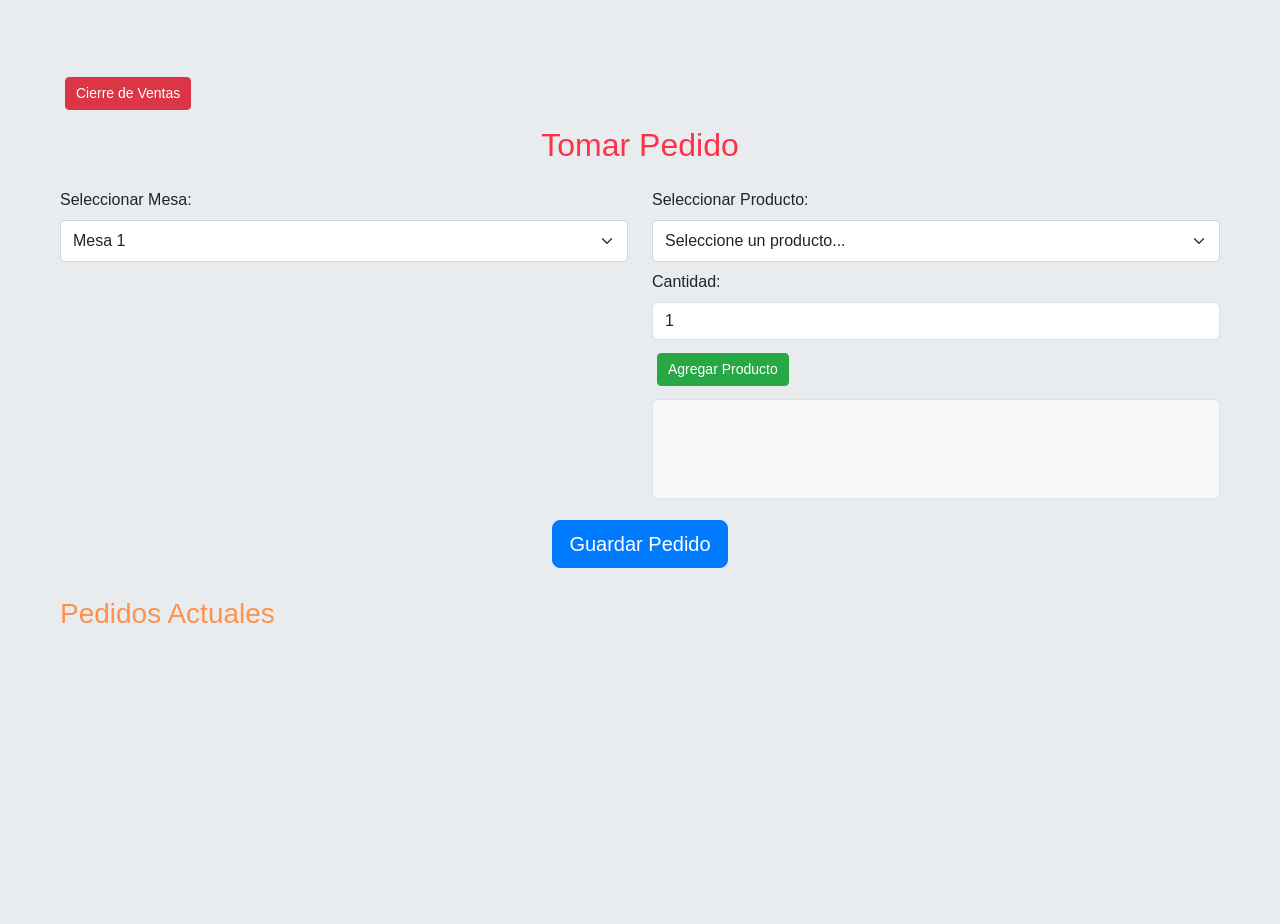
==== index.html @ 4433ccf4 "Add files via upload" ====
<!DOCTYPE html>
<html lang="es">
<head>
    <meta charset="UTF-8">
    <meta name="viewport" content="width=device-width, initial-scale=1.0">
    <meta name="mobile-web-app-capable" content="yes">
    <meta name="apple-mobile-web-app-capable" content="yes">
    <meta name="apple-mobile-web-app-status-bar-style" content="black-translucent">
    <meta name="apple-mobile-web-app-title" content="PedidosApp"> 
   
    <title>PedidosApp</title>
    <link rel="stylesheet" href="https://cdn.jsdelivr.net/npm/bootstrap@5.3.0/dist/css/bootstrap.min.css">
    <link rel="stylesheet" href="styles.css">
    <link rel="icon" type="image/png" sizes="192x192" href="./imagen/logo.png">
    <link rel="apple-touch-icon" sizes="180x180" href="./imagen/logo.png">
    <link rel="apple-touch-icon" sizes="152x152" href="./imagen/logo.png">
    <link rel="apple-touch-icon" sizes="120x120" href="./imagen/logo.png">
    <link rel="manifest" href="manifest.json">
</head>
<body>
    <div class="fixed-top d-flex justify-content-end p-3">
        <button id="installBtn" class="btn btn-success me-2" style="display: none;">Instalar App</button>
    </div>

    <div id="ios-instructions" style="display: none; text-align: center; background: #ffeb3b; padding: 10px; border-radius: 5px;">
      📱 Para instalar esta app en iPhone:<br>
      1️⃣ Toca <strong>Compartir</strong> (📤).<br>
      2️⃣ Selecciona <strong>"Agregar a inicio"</strong>.<br>
      3️⃣ Listo <strong>"Así de fácil te llevas nuestro Menú"</strong>.
    </div>
    
    <div class="container mt-4 pt-5">
        <button class="btn btn-danger btn-sm mb-3" onclick="realizarCierreVentas()">Cierre de Ventas</button>
        <h2 class="text-center mb-4">Tomar Pedido</h2>
        
        <div class="row">
            <div class="col-md-6 mb-3">
                <label for="mesa" class="form-label">Seleccionar Mesa:</label>
                <select id="mesa" class="form-select">
                    <option value="Mesa 1">Mesa 1</option>
                    <option value="Mesa 2">Mesa 2</option>
                    <option value="Mesa 3">Mesa 3</option>
                    <option value="Mesa 4">Mesa 4</option>
                    <option value="Mesa 5">Mesa 5</option>
                    <option value="DOMICILIO">DOMICILIO</option>
                    
                </select>
            </div>
            
            <div class="col-md-6 mb-3">
                <label for="producto" class="form-label">Seleccionar Producto:</label>
                <select id="producto" class="form-select" onchange="mostrarSalsas()">
                    <option value="">Seleccione un producto...</option>
                    <option value="Picada de 25" data-precio="25000">Picada de 25 - $25,000</option>
                    <option value="Picada de 30" data-precio="30000">Picada de 30 - $30,000</option>
                    <option value="Picada de 40" data-precio="40000">Picada de 40 - $40,000</option>
                    <option value="Picada de 50" data-precio="50000">Picada de 50 - $50,000</option>
                    <option value="Perro Ranchero" data-precio="18000">Perro Ranchero - $18,000</option>
                    <option value="Perro Picada" data-precio="20000">Perro Picada - $20,000</option>
                    <option value="Hamburguesa Sencilla" data-precio="18000">Hamburguesa Sencilla - $18,000</option>
                    <option value="Hamburguesa Doble" data-precio="22000">Hamburguesa Doble - $22,000</option>
                    <option value="Hamburguesa Ranchera" data-precio="18000">Hamburguesa Ranchera - $18,000</option>
                    <option value="Salchipapa Ranchera" data-precio="20000">Salchipapa Ranchera - $20,000</option>
                    <option value="Chuzo de Pollo" data-precio="20000">Chuzo de Pollo - $20,000</option>
                    <option value="Carne a la Plancha" data-precio="20000">Carne a la Plancha - $20,000</option>
                    <option value="Coca cola 1.5L" data-precio="8000">Coca cola 1.5L - $8,000</option>
                    <option value="Hit Tropical" data-precio="5000">Hit Tropical - $5,000</option>
                    <option value="Hit de mango" data-precio="5000">Hit de mango - $5,000</option>
                    <option value="Hit de mora" data-precio="5000">Hit de mora - $5,000</option>
                    <option value="Hit de piña naranja" data-precio="5000">Hit de piña naranja - $5,000</option>
                    <option value="Colombiana Personal" data-precio="5000">Colombiana Personal - $5,000</option>
                    <option value="Naranjada Postobón" data-precio="5000">Naranjada Postobón - $5,000</option>
                    <option value="Uva Postobón" data-precio="5000">Uva Postobón - $5,000</option>
                    <option value="Manzana Postobón" data-precio="5000">Manzana Postobón - $5,000</option>
                    <option value="Pepsi Personal" data-precio="5000">Pepsi Personal - $5,000</option>
                    <option value="Agua Brisa Personal" data-precio="2000">Agua Brisa Personal - $2,000</option>
                    <option value="Cola Roman Personal" data-precio="5000">Cola Roman Personal - $5,000</option>
                    <option value="Coca cola Personal" data-precio="5000">Coca cola Personal - $5,000</option>
                    <option value="Pilsen en lata" data-precio="5000">Pilsen en lata - $5,000</option>
                    <option value="Aguila Negra en lata" data-precio="5000">Aguila Negra en lata - $5,000</option>
                </select>
                <div class="mt-2">
                    <label for="cantidad" class="form-label">Cantidad:</label>
                    <input type="number" id="cantidad" class="form-control" value="1" min="1">
                </div>
                <div class="mt-2">
                    <button class="btn btn-success btn-sm" onclick="agregarProducto()">Agregar Producto</button>
                </div>
                <div id="salsasContainer" class="mt-2" style="display: none;">
                    <label class="form-label">Seleccionar Salsas:</label>
                    <div class="form-check">
                        <input class="form-check-input" type="checkbox" value="Tomate" id="salsaTomate">
                        <label class="form-check-label" for="salsaTomate">Salsa de Tomate</label>
                    </div>
                    <div class="form-check">
                        <input class="form-check-input" type="checkbox" value="Rosada" id="salsaRosada">
                        <label class="form-check-label" for="salsaRosada">Salsa Rosada</label>
                    </div>
                    <div class="form-check">
                        <input class="form-check-input" type="checkbox" value="Maiz" id="salsaMaiz">
                        <label class="form-check-label" for="salsaMaiz">Salsa de Maíz</label>
                    </div>
                    <div class="form-check">
                        <input class="form-check-input" type="checkbox" value="Piña" id="salsaPina">
                        <label class="form-check-label" for="salsaPina">Salsa de Piña</label>
                    </div>
                    <div class="form-check">
                        <input class="form-check-input" type="checkbox" value="Mostaza" id="salsaMostaza">
                        <label class="form-check-label" for="salsaMostaza">Salsa de Mostaza</label>
                    </div>
                </div>
                <div id="detallesContainer" class="mt-2" style="display: none;">
                    <label for="detallesProducto" class="form-label">Detalles Especiales:</label>
                    <input type="text" class="form-control" id="detallesProducto" placeholder="Ej: Sin lechuga, no tan tostada, etc.">
                </div>
                <div id="productosSeleccionados" class="mt-2 p-2 border rounded"></div>
            </div>
        </div>
        
        <div class="text-center mb-4">
            <button class="btn btn-primary btn-lg" onclick="agregarPedido()">Guardar Pedido</button>
        </div>
        
        <h3 class="mb-3">Pedidos Actuales</h3>
        <ul id="listaPedidos" class="list-group"></ul>
    </div>
    
    <script src="script.js"></script>
</body>
</html>
---- styles.css ----
body {
    background-color: #f8f9fa;
    font-family: 'Arial', sans-serif;
    min-height: 100vh;
}

h2 {
    color: #ff3149;
    margin-bottom: 1.5rem;
}

h3 {
    color: #ff914d;
    margin-bottom: 1rem;
}

.container {
    max-width: 1200px;
    margin: 0 auto;
    padding: 20px;
}

/* Estilos para los productos seleccionados */
#productosSeleccionados {
    min-height: 100px;
    background-color: #fff;
    border: 1px solid #dee2e6;
}

.producto-seleccionado {
    display: inline-block;
    background-color: #e9ecef;
    padding: 5px 10px;
    margin: 5px;
    border-radius: 4px;
    font-size: 0.9rem;
}

/* Estilos para los botones */
.btn {
    margin: 5px;
    transition: all 0.3s ease;
}

.btn-success {
    background-color: #28a745;
    border-color: #28a745;
}

.btn-success:hover {
    background-color: #218838;
    border-color: #1e7e34;
}

.btn-primary {
    background-color: #007bff;
    border-color: #007bff;
}

.btn-primary:hover {
    background-color: #0069d9;
    border-color: #0062cc;
}

.btn-danger {
    background-color: #dc3545;
    border-color: #dc3545;
}

.btn-danger:hover {
    background-color: #c82333;
    border-color: #bd2130;
}

.btn-warning {
    background-color: #ffc107;
    border-color: #ffc107;
    color: #212529;
}

.btn-warning:hover {
    background-color: #e0a800;
    border-color: #d39e00;
}

/* Estilos para la lista de pedidos */
.list-group-item {
    display: flex;
    justify-content: space-between;
    align-items: center;
    padding: 15px;
    background-color: #fff;
    border-radius: 8px;
    margin-bottom: 10px;
    box-shadow: 0 2px 4px rgba(0, 0, 0, 0.1);
    transition: all 0.3s ease;
}

.list-group-item:hover {
    box-shadow: 0 4px 8px rgba(0, 0, 0, 0.15);
}

/* Estilos para los badges de estado */
.badge {
    font-size: 0.8rem;
    padding: 5px 10px;
    border-radius: 15px;
}

.bg-success {
    background-color: #28a745 !important;
}

.bg-warning {
    background-color: #ffc107 !important;
    color: #212529;
}

/* Estilos para el botón de cierre de ventas */
#installBtn {
    position: fixed;
    top: 20px;
    right: 20px;
    z-index: 1000;
}

/* Estilos para los checkboxes */
.form-check-input {
    width: 20px;
    height: 20px;
    cursor: pointer;
}

.form-check-label {
    margin-left: 5px;
    cursor: pointer;
}

/* Estilos para los select */
.form-select {
    border-radius: 5px;
    border: 1px solid #ced4da;
    padding: 8px 12px;
    transition: all 0.3s ease;
}

.form-select:focus {
    border-color: #80bdff;
    box-shadow: 0 0 0 0.2rem rgba(0, 123, 255, 0.25);
}

/* Estilos para los botones de acción */
.btn-group {
    display: flex;
    gap: 5px;
}

.btn-sm {
    padding: 5px 10px;
    font-size: 0.875rem;
}

/* Estilos para el contenedor de productos seleccionados */
#productosSeleccionados {
    display: flex;
    flex-wrap: wrap;
    gap: 5px;
    padding: 10px;
    background-color: #f8f9fa;
    border-radius: 5px;
    margin-top: 10px;
}

/* Estilos para los botones de eliminar producto */
.btn-close {
    margin-left: 5px;
    font-size: 12px;
    cursor: pointer;
    opacity: 0.7;
    transition: opacity 0.3s ease;
}

.btn-close:hover {
    opacity: 1;
}
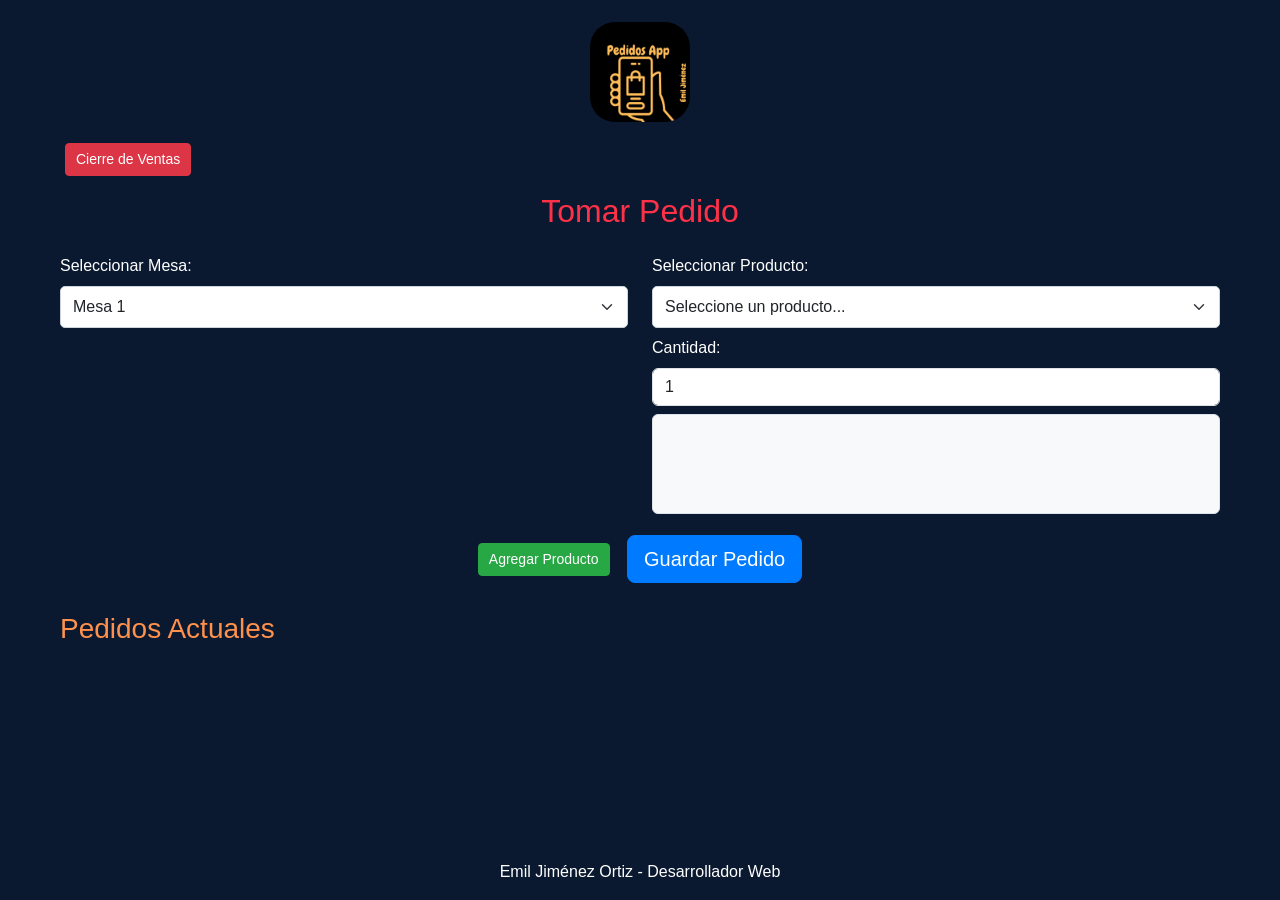
==== commit ead7303e: "Ultimate 0504" ====
--- a/index.html
+++ b/index.html
@@ -16,6 +16,26 @@
     <link rel="apple-touch-icon" sizes="152x152" href="./imagen/logo.png">
     <link rel="apple-touch-icon" sizes="120x120" href="./imagen/logo.png">
     <link rel="manifest" href="manifest.json">
+    <style>
+        body {
+            background-color: #0a192f !important;
+            color: #ffffff !important;
+            min-height: 100vh;
+            display: flex;
+            flex-direction: column;
+        }
+        .container {
+            background-color: #0a192f !important;
+            flex: 1;
+        }
+        #productosSeleccionados {
+            color: #000000 !important;
+        }
+        footer {
+            margin-top: auto;
+            background-color: #0a192f;
+        }
+    </style>
 </head>
 <body>
     <div class="fixed-top d-flex justify-content-end p-3">
@@ -30,6 +50,9 @@
     </div>
     
     <div class="container mt-4 pt-5">
+        <div class="text-center mb-3">
+            <img src="./imagen/logo.png" alt="Logo" style="width: 100px; height: 100px; border-radius: 25px; margin-top: -50px;">
+        </div>
         <button class="btn btn-danger btn-sm mb-3" onclick="realizarCierreVentas()">Cierre de Ventas</button>
         <h2 class="text-center mb-4">Tomar Pedido</h2>
         
@@ -83,9 +106,6 @@
                     <label for="cantidad" class="form-label">Cantidad:</label>
                     <input type="number" id="cantidad" class="form-control" value="1" min="1">
                 </div>
-                <div class="mt-2">
-                    <button class="btn btn-success btn-sm" onclick="agregarProducto()">Agregar Producto</button>
-                </div>
                 <div id="salsasContainer" class="mt-2" style="display: none;">
                     <label class="form-label">Seleccionar Salsas:</label>
                     <div class="form-check">
@@ -118,6 +138,7 @@
         </div>
         
         <div class="text-center mb-4">
+            <button class="btn btn-success btn-sm me-2" onclick="agregarProducto()">Agregar Producto</button>
             <button class="btn btn-primary btn-lg" onclick="agregarPedido()">Guardar Pedido</button>
         </div>
         
@@ -125,6 +146,10 @@
         <ul id="listaPedidos" class="list-group"></ul>
     </div>
     
+    <footer class="text-center py-3 mt-4">
+        <p class="mb-0">Emil Jiménez Ortiz - Desarrollador Web</p>
+    </footer>
+    
     <script src="script.js"></script>
 </body>
 </html>
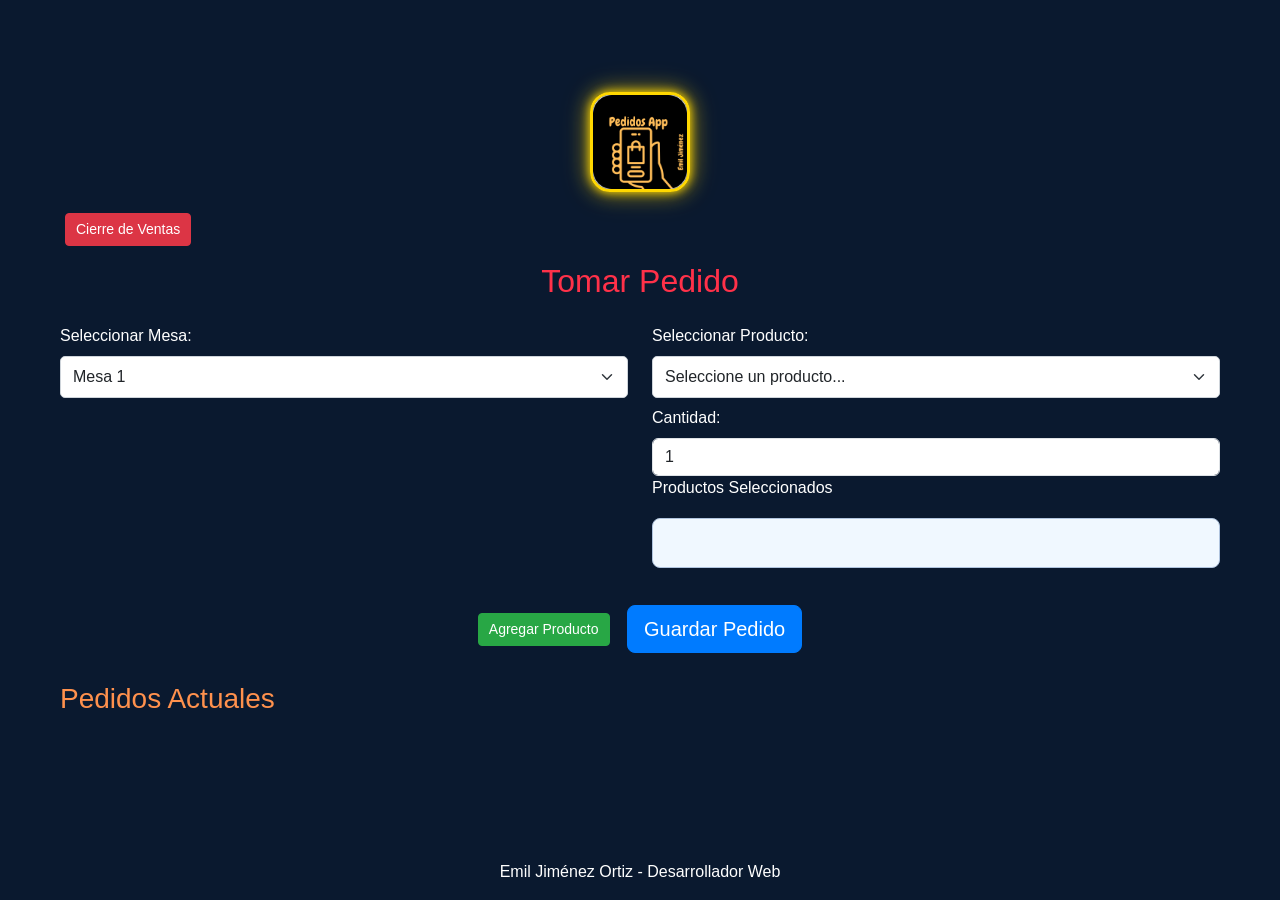
==== commit 7c44eaef: "Actualización final 0504" ====
--- a/index.html
+++ b/index.html
@@ -51,7 +51,7 @@
     
     <div class="container mt-4 pt-5">
         <div class="text-center mb-3">
-            <img src="./imagen/logo.png" alt="Logo" style="width: 100px; height: 100px; border-radius: 25px; margin-top: -50px;">
+            <img src="./imagen/logo.png" alt="Logo" style="width: 100px; height: 100px; border-radius: 20px; margin-top: 20px; border: 3px solid #FFD700; box-shadow: 0 0 10px #FFD700, 0 0 20px rgba(255, 215, 0, 0.5), 0 0 30px rgba(255, 215, 0, 0.3);">
         </div>
         <button class="btn btn-danger btn-sm mb-3" onclick="realizarCierreVentas()">Cierre de Ventas</button>
         <h2 class="text-center mb-4">Tomar Pedido</h2>
@@ -66,7 +66,7 @@
                     <option value="Mesa 4">Mesa 4</option>
                     <option value="Mesa 5">Mesa 5</option>
                     <option value="DOMICILIO">DOMICILIO</option>
-                    
+                    <option value="RECOGER">Recoger en el lugar</option>
                 </select>
             </div>
             
@@ -133,7 +133,10 @@
                     <label for="detallesProducto" class="form-label">Detalles Especiales:</label>
                     <input type="text" class="form-control" id="detallesProducto" placeholder="Ej: Sin lechuga, no tan tostada, etc.">
                 </div>
-                <div id="productosSeleccionados" class="mt-2 p-2 border rounded"></div>
+                <div class="mb-3">
+                    <label for="productosSeleccionados" class="form-label">Productos Seleccionados</label>
+                    <div id="productosSeleccionados" class="p-3" style="background-color: #f0f8ff; border: 1px solid #b0c4de; border-radius: 8px; min-height: 50px;"></div>
+                </div>
             </div>
         </div>
         
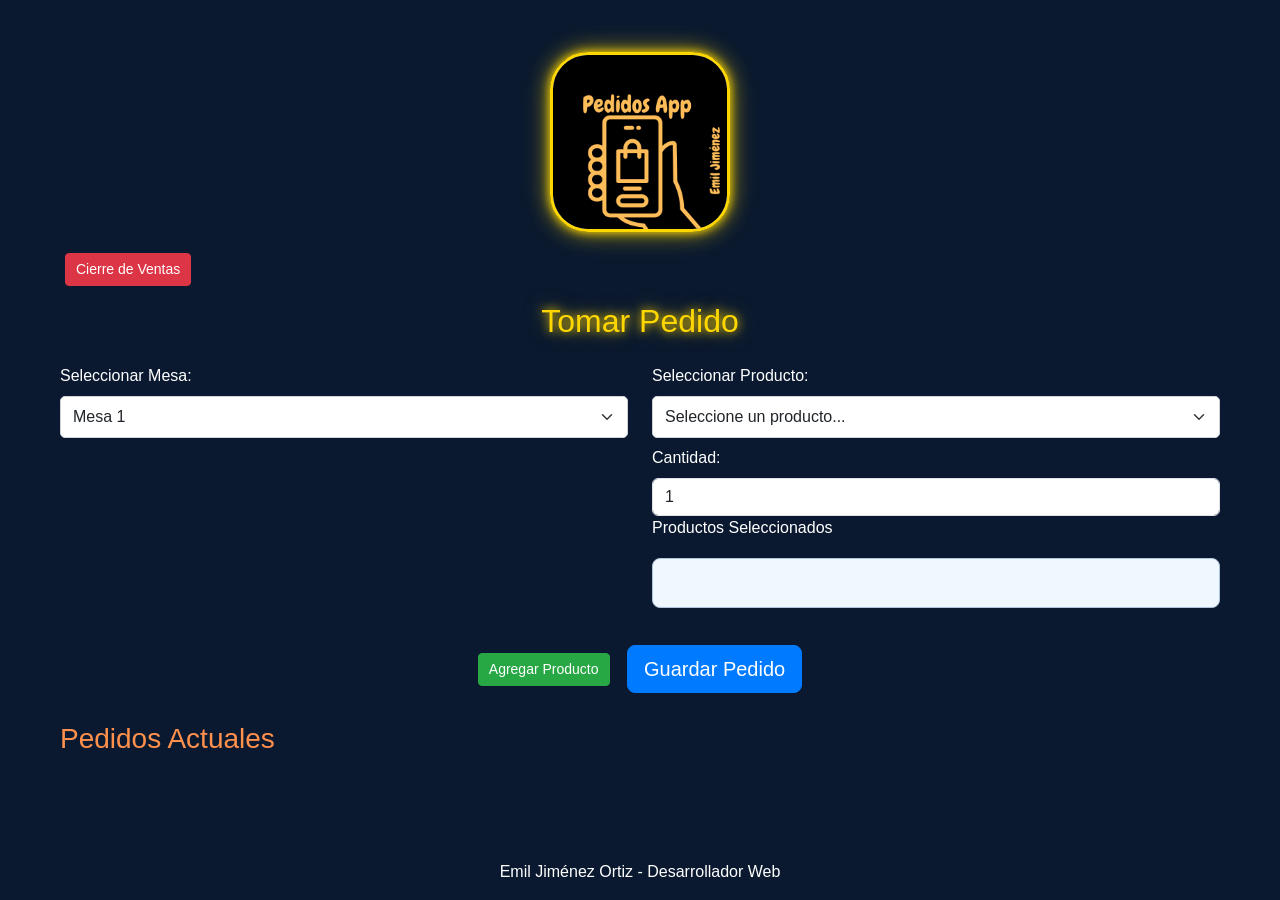
==== commit 44af71d4: "Add files via upload" ====
--- a/index.html
+++ b/index.html
@@ -51,10 +51,10 @@
     
     <div class="container mt-4 pt-5">
         <div class="text-center mb-3">
-            <img src="./imagen/logo.png" alt="Logo" style="width: 100px; height: 100px; border-radius: 20px; margin-top: 20px; border: 3px solid #FFD700; box-shadow: 0 0 10px #FFD700, 0 0 20px rgba(255, 215, 0, 0.5), 0 0 30px rgba(255, 215, 0, 0.3);">
+            <img src="./imagen/logo.png" alt="Logo" style="width: 180px; height: 180px; border-radius: 38px; margin-top: -20px; border: 3px solid #FFD700; box-shadow: 0 0 10px #FFD700, 0 0 20px rgba(255, 215, 0, 0.5), 0 0 30px rgba(255, 215, 0, 0.3);">
         </div>
         <button class="btn btn-danger btn-sm mb-3" onclick="realizarCierreVentas()">Cierre de Ventas</button>
-        <h2 class="text-center mb-4">Tomar Pedido</h2>
+        <h2 class="text-center mb-4" style="color: #FFD700; text-shadow: 0 0 10px #FFD700, 0 0 20px rgba(255, 215, 0, 0.5);">Tomar Pedido</h2>
         
         <div class="row">
             <div class="col-md-6 mb-3">
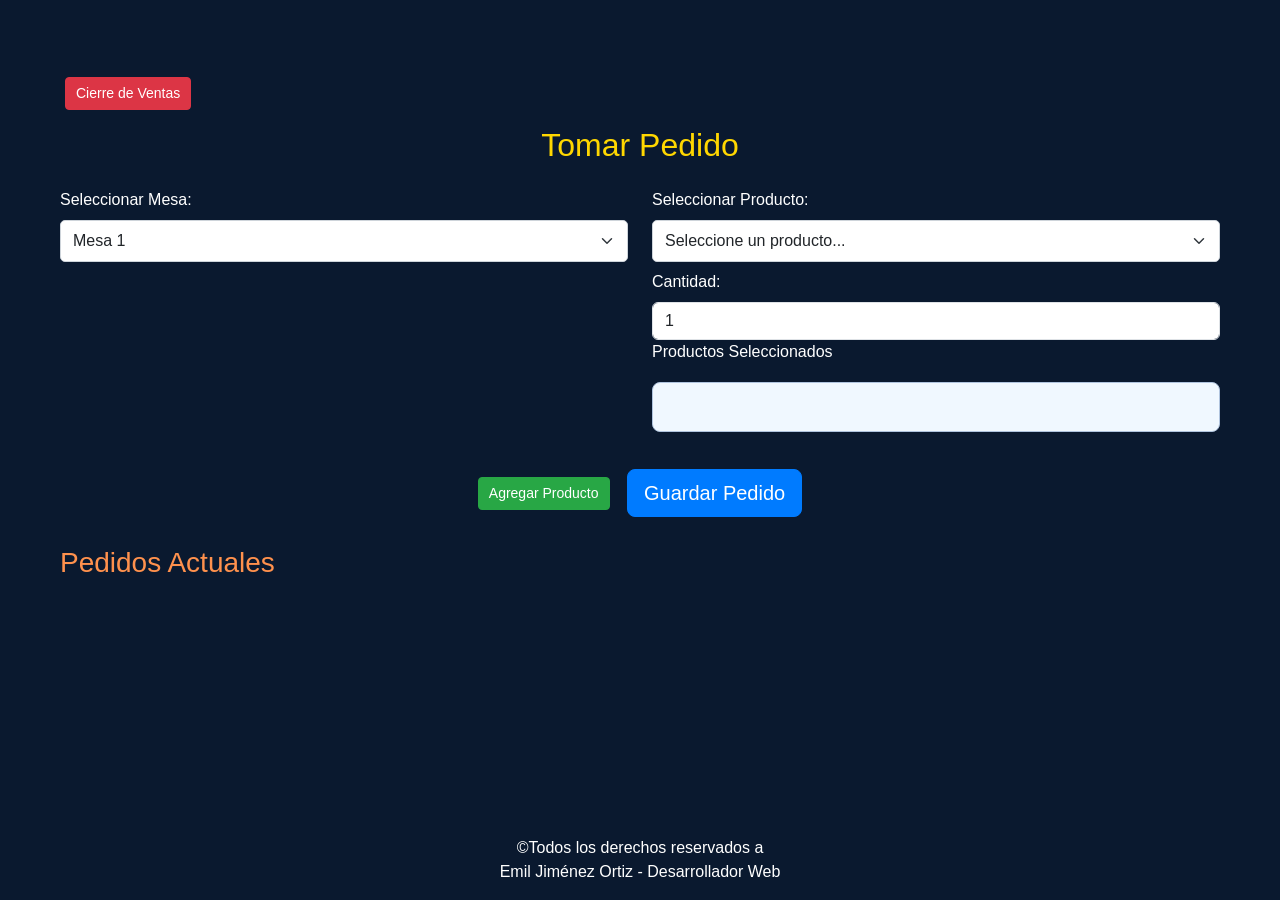
==== commit 56623525: "Add files via upload" ====
--- a/index.html
+++ b/index.html
@@ -50,11 +50,9 @@
     </div>
     
     <div class="container mt-4 pt-5">
-        <div class="text-center mb-3">
-            <img src="./imagen/logo.png" alt="Logo" style="width: 180px; height: 180px; border-radius: 38px; margin-top: -20px; border: 3px solid #FFD700; box-shadow: 0 0 10px #FFD700, 0 0 20px rgba(255, 215, 0, 0.5), 0 0 30px rgba(255, 215, 0, 0.3);">
-        </div>
+        
         <button class="btn btn-danger btn-sm mb-3" onclick="realizarCierreVentas()">Cierre de Ventas</button>
-        <h2 class="text-center mb-4" style="color: #FFD700; text-shadow: 0 0 10px #FFD700, 0 0 20px rgba(255, 215, 0, 0.5);">Tomar Pedido</h2>
+        <h2 class="text-center mb-4" style="color: #FFD700;">Tomar Pedido</h2>
         
         <div class="row">
             <div class="col-md-6 mb-3">
@@ -150,7 +148,7 @@
     </div>
     
     <footer class="text-center py-3 mt-4">
-        <p class="mb-0">Emil Jiménez Ortiz - Desarrollador Web</p>
+        <p class="mb-0">&copy;Todos los derechos reservados a <br>Emil Jiménez Ortiz - Desarrollador Web</p>
     </footer>
     
     <script src="script.js"></script>
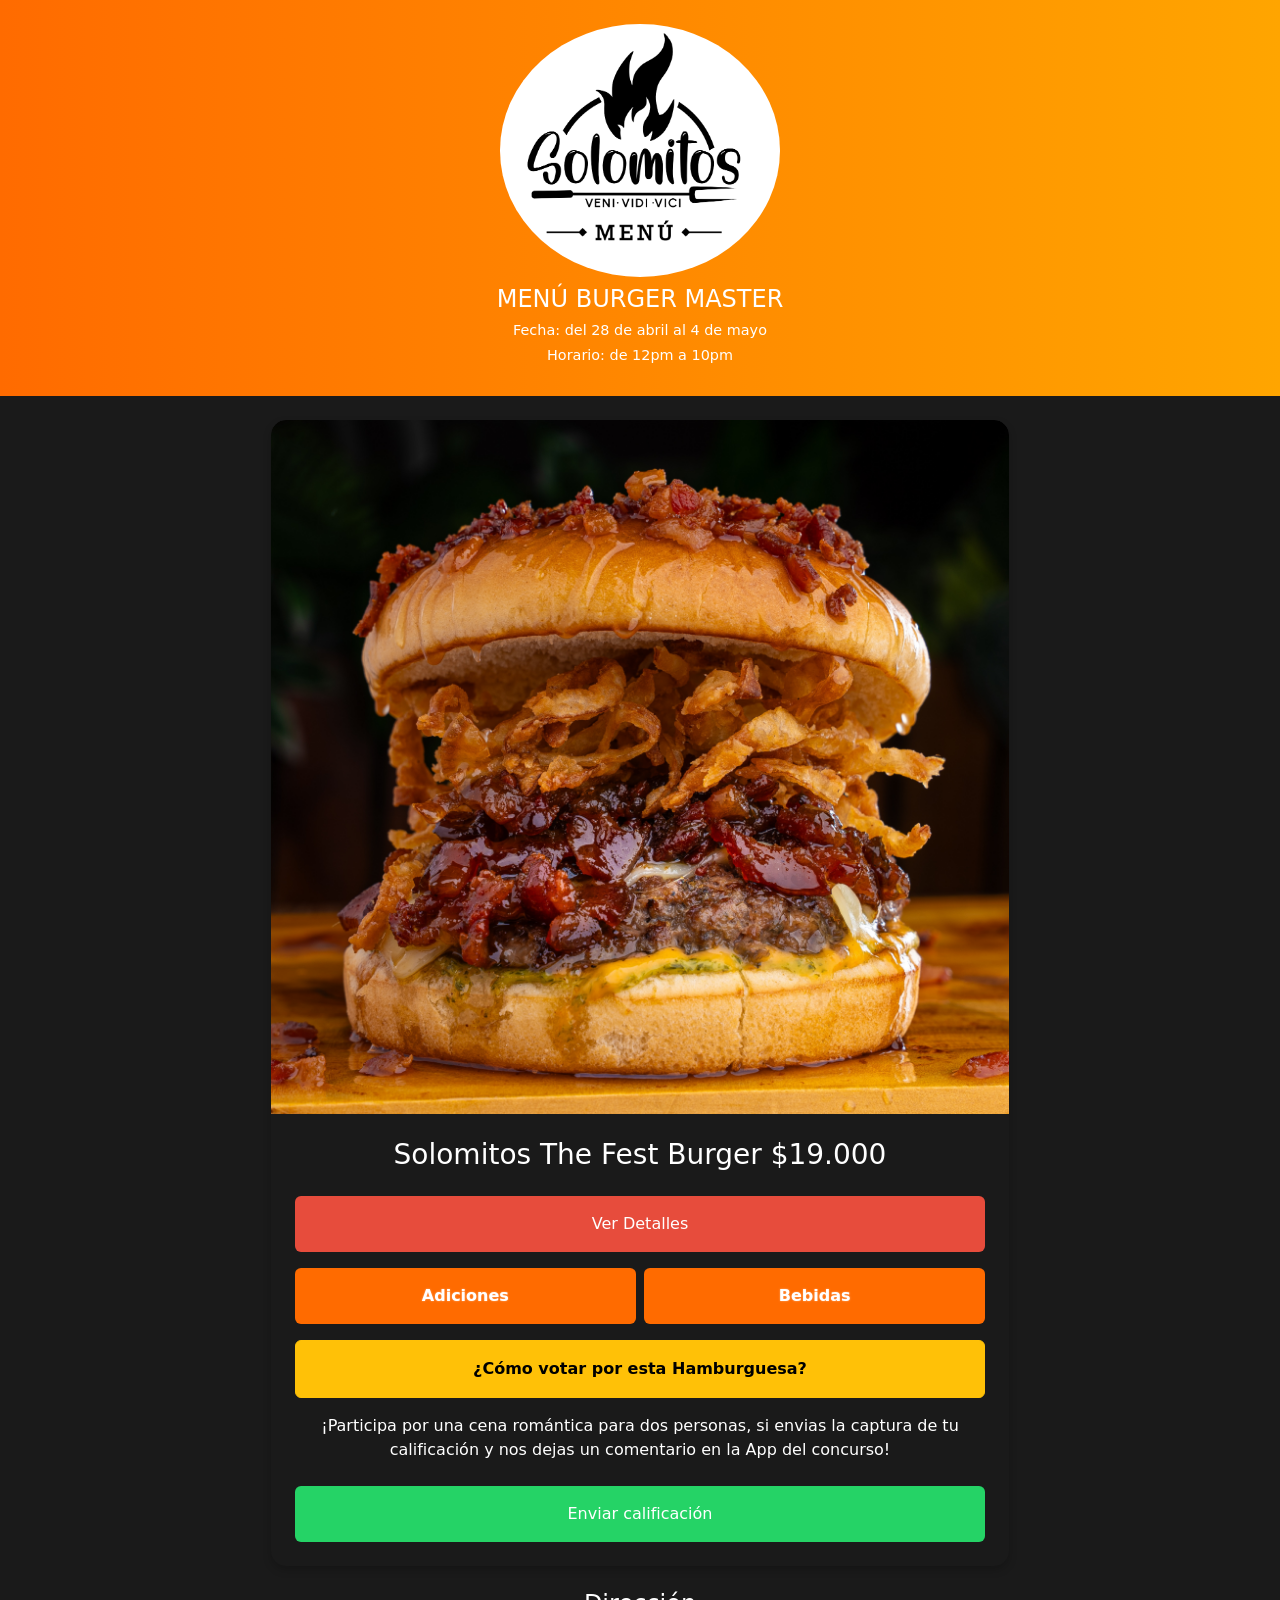
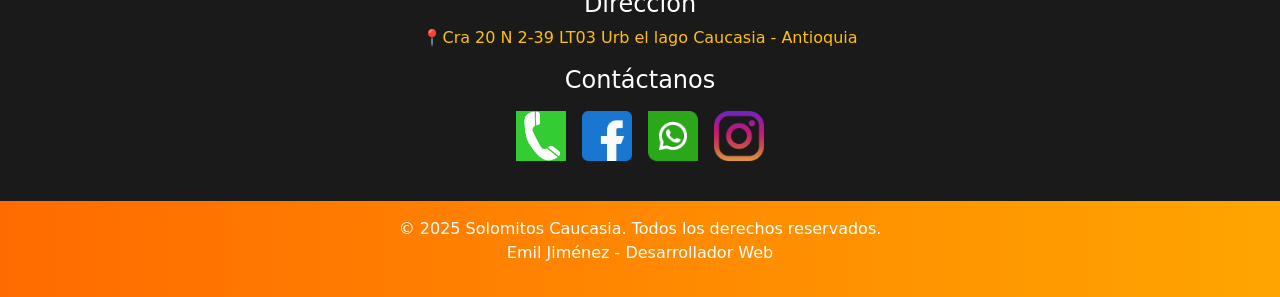
==== commit 65f30a75: "Commit Estilos y botón detalles" ====
--- a/index.html
+++ b/index.html
@@ -1,156 +1,141 @@
-<!DOCTYPE html>
-<html lang="es">
-<head>
-    <meta charset="UTF-8">
-    <meta name="viewport" content="width=device-width, initial-scale=1.0">
-    <meta name="mobile-web-app-capable" content="yes">
-    <meta name="apple-mobile-web-app-capable" content="yes">
-    <meta name="apple-mobile-web-app-status-bar-style" content="black-translucent">
-    <meta name="apple-mobile-web-app-title" content="PedidosApp"> 
-   
-    <title>PedidosApp</title>
-    <link rel="stylesheet" href="https://cdn.jsdelivr.net/npm/bootstrap@5.3.0/dist/css/bootstrap.min.css">
-    <link rel="stylesheet" href="styles.css">
-    <link rel="icon" type="image/png" sizes="192x192" href="./imagen/logo.png">
-    <link rel="apple-touch-icon" sizes="180x180" href="./imagen/logo.png">
-    <link rel="apple-touch-icon" sizes="152x152" href="./imagen/logo.png">
-    <link rel="apple-touch-icon" sizes="120x120" href="./imagen/logo.png">
-    <link rel="manifest" href="manifest.json">
-    <style>
-        body {
-            background-color: #0a192f !important;
-            color: #ffffff !important;
-            min-height: 100vh;
-            display: flex;
-            flex-direction: column;
-        }
-        .container {
-            background-color: #0a192f !important;
-            flex: 1;
-        }
-        #productosSeleccionados {
-            color: #000000 !important;
-        }
-        footer {
-            margin-top: auto;
-            background-color: #0a192f;
-        }
-    </style>
-</head>
-<body>
-    <div class="fixed-top d-flex justify-content-end p-3">
-        <button id="installBtn" class="btn btn-success me-2" style="display: none;">Instalar App</button>
-    </div>
-
-    <div id="ios-instructions" style="display: none; text-align: center; background: #ffeb3b; padding: 10px; border-radius: 5px;">
-      📱 Para instalar esta app en iPhone:<br>
-      1️⃣ Toca <strong>Compartir</strong> (📤).<br>
-      2️⃣ Selecciona <strong>"Agregar a inicio"</strong>.<br>
-      3️⃣ Listo <strong>"Así de fácil te llevas nuestro Menú"</strong>.
-    </div>
-    
-    <div class="container mt-4 pt-5">
-        
-        <button class="btn btn-danger btn-sm mb-3" onclick="realizarCierreVentas()">Cierre de Ventas</button>
-        <h2 class="text-center mb-4" style="color: #FFD700;">Tomar Pedido</h2>
-        
-        <div class="row">
-            <div class="col-md-6 mb-3">
-                <label for="mesa" class="form-label">Seleccionar Mesa:</label>
-                <select id="mesa" class="form-select">
-                    <option value="Mesa 1">Mesa 1</option>
-                    <option value="Mesa 2">Mesa 2</option>
-                    <option value="Mesa 3">Mesa 3</option>
-                    <option value="Mesa 4">Mesa 4</option>
-                    <option value="Mesa 5">Mesa 5</option>
-                    <option value="DOMICILIO">DOMICILIO</option>
-                    <option value="RECOGER">Recoger en el lugar</option>
-                </select>
-            </div>
-            
-            <div class="col-md-6 mb-3">
-                <label for="producto" class="form-label">Seleccionar Producto:</label>
-                <select id="producto" class="form-select" onchange="mostrarSalsas()">
-                    <option value="">Seleccione un producto...</option>
-                    <option value="Picada de 25" data-precio="25000">Picada de 25 - $25,000</option>
-                    <option value="Picada de 30" data-precio="30000">Picada de 30 - $30,000</option>
-                    <option value="Picada de 40" data-precio="40000">Picada de 40 - $40,000</option>
-                    <option value="Picada de 50" data-precio="50000">Picada de 50 - $50,000</option>
-                    <option value="Perro Ranchero" data-precio="18000">Perro Ranchero - $18,000</option>
-                    <option value="Perro Picada" data-precio="20000">Perro Picada - $20,000</option>
-                    <option value="Hamburguesa Sencilla" data-precio="18000">Hamburguesa Sencilla - $18,000</option>
-                    <option value="Hamburguesa Doble" data-precio="22000">Hamburguesa Doble - $22,000</option>
-                    <option value="Hamburguesa Ranchera" data-precio="18000">Hamburguesa Ranchera - $18,000</option>
-                    <option value="Salchipapa Ranchera" data-precio="20000">Salchipapa Ranchera - $20,000</option>
-                    <option value="Chuzo de Pollo" data-precio="20000">Chuzo de Pollo - $20,000</option>
-                    <option value="Carne a la Plancha" data-precio="20000">Carne a la Plancha - $20,000</option>
-                    <option value="Coca cola 1.5L" data-precio="8000">Coca cola 1.5L - $8,000</option>
-                    <option value="Hit Tropical" data-precio="5000">Hit Tropical - $5,000</option>
-                    <option value="Hit de mango" data-precio="5000">Hit de mango - $5,000</option>
-                    <option value="Hit de mora" data-precio="5000">Hit de mora - $5,000</option>
-                    <option value="Hit de piña naranja" data-precio="5000">Hit de piña naranja - $5,000</option>
-                    <option value="Colombiana Personal" data-precio="5000">Colombiana Personal - $5,000</option>
-                    <option value="Naranjada Postobón" data-precio="5000">Naranjada Postobón - $5,000</option>
-                    <option value="Uva Postobón" data-precio="5000">Uva Postobón - $5,000</option>
-                    <option value="Manzana Postobón" data-precio="5000">Manzana Postobón - $5,000</option>
-                    <option value="Pepsi Personal" data-precio="5000">Pepsi Personal - $5,000</option>
-                    <option value="Agua Brisa Personal" data-precio="2000">Agua Brisa Personal - $2,000</option>
-                    <option value="Cola Roman Personal" data-precio="5000">Cola Roman Personal - $5,000</option>
-                    <option value="Coca cola Personal" data-precio="5000">Coca cola Personal - $5,000</option>
-                    <option value="Pilsen en lata" data-precio="5000">Pilsen en lata - $5,000</option>
-                    <option value="Aguila Negra en lata" data-precio="5000">Aguila Negra en lata - $5,000</option>
-                </select>
-                <div class="mt-2">
-                    <label for="cantidad" class="form-label">Cantidad:</label>
-                    <input type="number" id="cantidad" class="form-control" value="1" min="1">
-                </div>
-                <div id="salsasContainer" class="mt-2" style="display: none;">
-                    <label class="form-label">Seleccionar Salsas:</label>
-                    <div class="form-check">
-                        <input class="form-check-input" type="checkbox" value="Tomate" id="salsaTomate">
-                        <label class="form-check-label" for="salsaTomate">Salsa de Tomate</label>
-                    </div>
-                    <div class="form-check">
-                        <input class="form-check-input" type="checkbox" value="Rosada" id="salsaRosada">
-                        <label class="form-check-label" for="salsaRosada">Salsa Rosada</label>
-                    </div>
-                    <div class="form-check">
-                        <input class="form-check-input" type="checkbox" value="Maiz" id="salsaMaiz">
-                        <label class="form-check-label" for="salsaMaiz">Salsa de Maíz</label>
-                    </div>
-                    <div class="form-check">
-                        <input class="form-check-input" type="checkbox" value="Piña" id="salsaPina">
-                        <label class="form-check-label" for="salsaPina">Salsa de Piña</label>
-                    </div>
-                    <div class="form-check">
-                        <input class="form-check-input" type="checkbox" value="Mostaza" id="salsaMostaza">
-                        <label class="form-check-label" for="salsaMostaza">Salsa de Mostaza</label>
-                    </div>
-                </div>
-                <div id="detallesContainer" class="mt-2" style="display: none;">
-                    <label for="detallesProducto" class="form-label">Detalles Especiales:</label>
-                    <input type="text" class="form-control" id="detallesProducto" placeholder="Ej: Sin lechuga, no tan tostada, etc.">
-                </div>
-                <div class="mb-3">
-                    <label for="productosSeleccionados" class="form-label">Productos Seleccionados</label>
-                    <div id="productosSeleccionados" class="p-3" style="background-color: #f0f8ff; border: 1px solid #b0c4de; border-radius: 8px; min-height: 50px;"></div>
-                </div>
-            </div>
-        </div>
-        
-        <div class="text-center mb-4">
-            <button class="btn btn-success btn-sm me-2" onclick="agregarProducto()">Agregar Producto</button>
-            <button class="btn btn-primary btn-lg" onclick="agregarPedido()">Guardar Pedido</button>
-        </div>
-        
-        <h3 class="mb-3">Pedidos Actuales</h3>
-        <ul id="listaPedidos" class="list-group"></ul>
-    </div>
-    
-    <footer class="text-center py-3 mt-4">
-        <p class="mb-0">&copy;Todos los derechos reservados a <br>Emil Jiménez Ortiz - Desarrollador Web</p>
-    </footer>
-    
-    <script src="script.js"></script>
-</body>
-</html>
+<!DOCTYPE html>
+<html lang="es">
+    <head>
+        <meta charset="UTF-8">
+        <meta name="viewport" content="width=device-width, initial-scale=1.0">
+        <link rel="stylesheet" href="styles.css">
+        <link href="https://cdn.jsdelivr.net/npm/bootstrap@5.3.2/dist/css/bootstrap.min.css" rel="stylesheet">
+        <title>SOLOMITOS</title>
+    </head>
+    <body>
+        <header class="header-custom text-center py-4">
+            <div class="container">
+                <img src="./image/solomitosLogo.png" alt="Logo" class="img-fluid mb-2" style="max-width: 280px;">
+                <h1 class="h4">MENÚ BURGER MASTER</h1>
+                <h1 class="Horario">Fecha: del 28 de abril al 4 de mayo</h1>
+                <h1 class="Horario">Horario:  de 12pm a 10pm</h1>
+            </div>
+        </header>
+
+        <main class="container my-4">
+            <div class="row g-3 text-center justify-content-center">
+                <div class="col-12 col-md-8">
+                    <div class="burger-card">
+                        <img src="./image/hamburguesa.jpg" alt="The Fest Burger" class="burger-img">
+                        <div class="p-4">
+                            <h3 class="text-white">Solomitos The Fest Burger $19.000</h3>
+                            <p class="text-white mb-4"></p>
+                            
+                            <div class="d-grid gap-3">
+                                <button onclick="mostrarDetalles()" class="btn btn-detalles py-3">
+                                    Ver Detalles
+                                </button>
+
+                                <div id="detalles" class="text-white" style="display: none;">
+                                    <p class="mb-0">The Fest Burger: Delicioso pan brioche recién horneado con mantequilla clarificada, acompañado de nuestras salsas de la casa de pimentón ahumado y chimichurri, 130g de carne de res premium, bañada con queso mozzarella artesanal y esparcido con nuestra salsa de tocineta ahumada con pimentones, cebolla crispí la cual le brinda un espectacular toque crocante, finalmente es bañada de nuestra miel de tocineta crunch de tocino ahumado.</p>
+                                </div>
+
+                                <div class="row g-2">
+                                    <div class="col-6">
+                                        <a href="adiciones.html" class="btn btn-extra w-100 py-3">
+                                            <strong>Adiciones</strong>
+                                        </a>
+                                    </div>
+                                    <div class="col-6">
+                                        <a href="bebidas.html" class="btn btn-extra w-100 py-3">
+                                            <strong>Bebidas</strong>
+                                        </a>
+                                    </div>
+                                </div>
+
+                                <button onclick="mostrarInstrucciones()" class="btn btn-warning py-3 fw-bold">
+                                    ¿Cómo votar por esta Hamburguesa?
+                                </button>
+
+                                <div id="instrucciones" class="text-white">
+                                    <div class="instrucciones-lista">
+                                        <ol>
+                                            <li>Descarga la app <strong>Tulio Recomienda</strong>:</li>
+                                            <ul>
+                                                <li><a href="https://play.google.com/store/apps/details?id=com.tuliorecomienda.app&hl=es_CO" target="_blank" class="text-white fw-bold">Android</a></li>
+                                                <li><a href="https://apps.apple.com/co/app/tulio-recomienda/id1459206812?l=es" target="_blank" class="text-white fw-bold">iPhone</a></li>
+                                            </ul>
+                                            <li>Abre la app y selecciona la ciudad: <strong>Caucasia</strong>.</li>
+                                            <li>Busca el restaurante: <strong>Solomitos</strong>.</li>
+                                            <li>Selecciona la hamburguesa <strong>The Fest Burger</strong>.</li>
+                                            <li>Califícala con las estrellas y ¡listo!</li>
+                                        </ol>
+                                    </div>
+                                </div>
+
+                                <p class="text-white text-center mb-2">
+                                    ¡Participa por una cena romántica para dos personas, si envias la captura de tu calificación y nos dejas un comentario en la App del concurso!
+                                </p>
+                                <a href="https://wa.me/+573136882500?text=Hola,%20voy%20a%20enviar%20mi%20captura%20de%20la%20calificación%20y%20el%20comentario%20en%20la%20App%20del%20concurso." class="btn btn-whatsapp py-3" target="_blank">
+                                    Enviar calificación
+                                </a>
+                            </div>
+                        </div>
+                    </div>
+                </div>
+            </div>
+
+            <div class="text-center mt-4">
+                <h4 class="text-white">Dirección</h4>
+                <p><a href="https://maps.app.goo.gl/oCDh2KCpmdvW9kVA9" target="_blank" class="text-decoration-none text-warning">📍Cra 20 N 2-39 LT03 Urb el lago Caucasia - Antioquia</a></p>
+                
+                <h4 class="text-white">Contáctanos</h4>
+                <div class="d-flex justify-content-center gap-3 my-3">
+                    <a href="tel:+573136882500">
+                        <img src="./imagenes/llamadas.png" alt="Llamar" style="width: 50px;">
+                    </a>
+                    <a href="#" target="_blank">
+                        <img src="./imagenes/facebook2.png" alt="Facebook" style="width: 50px;">
+                    </a>
+                    <a href="https://wa.me/+573136882500?text=¡Hola!%20Quiero%20hacer%20un%20pedido." target="_blank">
+                        <img src="./imagenes/whatsaap (2).png" alt="WhatsApp" style="width: 50px;">
+                    </a>
+                    <a href="https://www.instagram.com/solomitos_caucasia?utm_source=ig_web_button_share_sheet&igsh=ZDNlZDc0MzIxNw==" target="_blank">
+                        <img src="./imagenes/instagram1.png" alt="Instagran" style="width: 50px;">
+                    </a>
+                </div>
+            </div>
+        </main>
+
+        <footer class="footer text-white text-center py-3">
+            <p>&copy; 2025 Solomitos Caucasia. Todos los derechos reservados.
+                <br>Emil Jiménez - Desarrollador Web 
+            </p>
+        </footer>
+
+        <script>
+            function mostrarInstrucciones() {
+                const instrucciones = document.getElementById("instrucciones");
+                const boton = document.querySelector('.btn-warning');
+                
+                instrucciones.classList.toggle('visible');
+                boton.textContent = instrucciones.classList.contains('visible') 
+                    ? "Cerrar instrucciones" 
+                    : "¿Cómo votar por esta Hamburguesa?";
+            }
+
+            function mostrarDetalles() {
+                const detalles = document.getElementById("detalles");
+                const boton = document.querySelector('.btn-detalles');
+                
+                detalles.style.display = detalles.style.display === 'none' ? 'block' : 'none';
+                boton.textContent = detalles.style.display === 'none' ? "Ver Detalles" : "Ocultar Detalles";
+            }
+
+            function mostrarAdiciones() {
+                // Aquí puedes agregar la lógica para mostrar las adiciones
+                alert("Próximamente: Lista de adiciones disponibles");
+            }
+
+            function mostrarBebidas() {
+                // Aquí puedes agregar la lógica para mostrar las bebidas
+                alert("Próximamente: Lista de bebidas disponibles");
+            }
+        </script>
+    </body>
+</html>
--- a/styles.css
+++ b/styles.css
@@ -1,185 +1,365 @@
-body {
-    background-color: #f8f9fa;
-    font-family: 'Arial', sans-serif;
-    min-height: 100vh;
-}
-
-h2 {
-    color: #ff3149;
-    margin-bottom: 1.5rem;
-}
-
-h3 {
-    color: #ff914d;
-    margin-bottom: 1rem;
-}
-
-.container {
-    max-width: 1200px;
-    margin: 0 auto;
-    padding: 20px;
-}
-
-/* Estilos para los productos seleccionados */
-#productosSeleccionados {
-    min-height: 100px;
-    background-color: #fff;
-    border: 1px solid #dee2e6;
-}
-
-.producto-seleccionado {
-    display: inline-block;
-    background-color: #e9ecef;
-    padding: 5px 10px;
-    margin: 5px;
-    border-radius: 4px;
-    font-size: 0.9rem;
-}
-
-/* Estilos para los botones */
-.btn {
-    margin: 5px;
-    transition: all 0.3s ease;
-}
-
-.btn-success {
-    background-color: #28a745;
-    border-color: #28a745;
-}
-
-.btn-success:hover {
-    background-color: #218838;
-    border-color: #1e7e34;
-}
-
-.btn-primary {
-    background-color: #007bff;
-    border-color: #007bff;
-}
-
-.btn-primary:hover {
-    background-color: #0069d9;
-    border-color: #0062cc;
-}
-
-.btn-danger {
-    background-color: #dc3545;
-    border-color: #dc3545;
-}
-
-.btn-danger:hover {
-    background-color: #c82333;
-    border-color: #bd2130;
-}
-
-.btn-warning {
-    background-color: #ffc107;
-    border-color: #ffc107;
-    color: #212529;
-}
-
-.btn-warning:hover {
-    background-color: #e0a800;
-    border-color: #d39e00;
-}
-
-/* Estilos para la lista de pedidos */
-.list-group-item {
-    display: flex;
-    justify-content: space-between;
-    align-items: center;
-    padding: 15px;
-    background-color: #fff;
-    border-radius: 8px;
-    margin-bottom: 10px;
-    box-shadow: 0 2px 4px rgba(0, 0, 0, 0.1);
-    transition: all 0.3s ease;
-}
-
-.list-group-item:hover {
-    box-shadow: 0 4px 8px rgba(0, 0, 0, 0.15);
-}
-
-/* Estilos para los badges de estado */
-.badge {
-    font-size: 0.8rem;
-    padding: 5px 10px;
-    border-radius: 15px;
-}
-
-.bg-success {
-    background-color: #28a745 !important;
-}
-
-.bg-warning {
-    background-color: #ffc107 !important;
-    color: #212529;
-}
-
-/* Estilos para el botón de cierre de ventas */
-#installBtn {
-    position: fixed;
-    top: 20px;
-    right: 20px;
-    z-index: 1000;
-}
-
-/* Estilos para los checkboxes */
-.form-check-input {
-    width: 20px;
-    height: 20px;
-    cursor: pointer;
-}
-
-.form-check-label {
-    margin-left: 5px;
-    cursor: pointer;
-}
-
-/* Estilos para los select */
-.form-select {
-    border-radius: 5px;
-    border: 1px solid #ced4da;
-    padding: 8px 12px;
-    transition: all 0.3s ease;
-}
-
-.form-select:focus {
-    border-color: #80bdff;
-    box-shadow: 0 0 0 0.2rem rgba(0, 123, 255, 0.25);
-}
-
-/* Estilos para los botones de acción */
-.btn-group {
-    display: flex;
-    gap: 5px;
-}
-
-.btn-sm {
-    padding: 5px 10px;
-    font-size: 0.875rem;
-}
-
-/* Estilos para el contenedor de productos seleccionados */
-#productosSeleccionados {
-    display: flex;
-    flex-wrap: wrap;
-    gap: 5px;
-    padding: 10px;
-    background-color: #f8f9fa;
-    border-radius: 5px;
-    margin-top: 10px;
-}
-
-/* Estilos para los botones de eliminar producto */
-.btn-close {
-    margin-left: 5px;
-    font-size: 12px;
-    cursor: pointer;
-    opacity: 0.7;
-    transition: opacity 0.3s ease;
-}
-
-.btn-close:hover {
-    opacity: 1;
-}
+/* Variables globales */
+:root {
+    --primary-color: #FF6B00;
+    --secondary-color: #FFA500;
+    --dark-color: #1A1A1A;
+}
+
+/* Estilos base */
+html, body {
+    background-color: var(--dark-color) !important;
+    margin: 0;
+    padding: 0;
+    min-height: 100vh;
+}
+
+body {
+    display: flex;
+    flex-direction: column;
+    min-height: 100vh;
+    background-color: var(--dark-color) !important;
+}
+
+main {
+    flex: 1;
+    margin-bottom: 5px;
+}
+
+/* Estilos de encabezado */
+header img {
+    border-radius: 60%;
+}
+
+h2 {
+    color: #c00;
+}
+
+h5.card-title{
+    color: white;
+    text-decoration: white;
+}
+
+.logo-cuadrado {
+    width: 250px; 
+    height: auto; 
+    object-fit: cover; 
+    border-color:rgba(255, 217, 0, 0.918);
+    border-radius: 10px; 
+    display: block;
+    margin: auto;
+}
+
+.header-custom {
+    background: linear-gradient(to right, var(--primary-color), var(--secondary-color));
+    color: white;
+}
+
+/* Estilos de tarjetas */
+.burger-card {
+    background: var(--dark-color);
+    border-radius: 15px;
+    overflow: hidden;
+    box-shadow: 0 4px 8px rgba(0,0,0,0.2);
+}
+
+.burger-img {
+    width: 100%;
+    height: auto;
+    object-fit: cover;
+    border-radius: 15px 15px 0 0;
+}
+
+/* Estilos de botones */
+.btn-3d {
+    display: flex;
+    justify-content: center;
+    align-items: center;
+    width: 100%;
+    text-align: center;
+    min-height: 60px;
+    background: linear-gradient(to right, var(--primary-color), var(--secondary-color));
+    border: none;
+    border-radius: 10px;
+    box-shadow: 0 4px 8px rgba(0,0,0,0.2);
+    transition: transform 0.3s, box-shadow 0.3s;
+    text-decoration: none;
+    color: white;
+    font-size: 1rem;
+}
+
+.btn-3d:hover {
+    transform: translateY(-2px);
+    box-shadow: 0 6px 12px rgba(0,0,0,0.3);
+    color: white;
+}
+
+.btn-3d:active {
+    transform: translateY(4px);
+    box-shadow: 0px 2px 5px rgba(0, 0, 0, 0.2), 0px 5px 10px rgba(240, 205, 6, 0.897); 
+}
+
+.btn-extra {
+    background-color: var(--primary-color) !important;
+    color: white !important;
+    border: none !important;
+    padding: 10px 20px !important;
+    font-size: 1rem !important;
+    transition: background-color 0.3s !important;
+    width: 100% !important;
+}
+
+.btn-extra:hover {
+    background-color: var(--secondary-color) !important;
+    color: white !important;
+}
+
+.btn-extra strong {
+    color: white;
+    text-shadow: 0 0 2px rgba(255, 255, 255, 0.5);
+}
+
+.btn-warning {
+    font-weight: bold !important;
+}
+
+.btn-detalles {
+    background-color: #e74c3c !important;
+    color: white !important;
+    border: none !important;
+    padding: 10px 20px !important;
+    font-size: 1rem !important;
+    transition: background-color 0.3s !important;
+    width: 100% !important;
+}
+
+.btn-detalles:hover {
+    background-color: #c0392b !important;
+    color: white !important;
+}
+
+.btn-whatsapp {
+    background-color: #25D366 !important;
+    color: white !important;
+    border: none !important;
+    padding: 10px 20px !important;
+    font-size: 1rem !important;
+    transition: background-color 0.3s !important;
+    width: 100% !important;
+}
+
+.btn-whatsapp:hover {
+    background-color: #128C7E !important;
+    color: white !important;
+}
+
+.btn-volver {
+    background: linear-gradient(to right, var(--primary-color), var(--secondary-color)) !important;
+    color: white !important;
+    border: none !important;
+    padding: 10px 20px !important;
+    font-size: 1rem !important;
+    transition: background 0.3s !important;
+}
+
+.btn-volver:hover {
+    background: linear-gradient(to right, var(--secondary-color), var(--primary-color)) !important;
+    color: white !important;
+}
+
+.menu-img {
+    max-width: 100%;
+    height: auto;
+    object-fit: cover;
+    width: 100%;
+    border-radius: 8px;
+}
+
+.footer {
+    position: relative;
+    bottom: 0;
+    width: 100%;
+    left: 0;
+    right: 0;
+    z-index: 1000;
+    padding: 1rem;
+    background: linear-gradient(to right, var(--primary-color), var(--secondary-color));
+}
+
+.Horario {
+    font-size: 0.9rem; 
+}
+
+/* Estilos para bebidas */
+.bebida-item {
+    background: rgba(255, 255, 255, 0.1);
+    border-radius: 10px;
+    padding: 15px;
+    margin-bottom: 10px;
+    transition: transform 0.3s;
+    display: flex;
+    justify-content: space-between;
+    align-items: center;
+}
+
+.bebida-item:hover {
+    transform: translateY(-2px);
+    background: rgba(255, 255, 255, 0.15);
+}
+
+.bebida-nombre {
+    flex: 1;
+    margin-right: 15px;
+    font-size: 1.25rem;
+}
+
+/* Estilos para adiciones */
+.adicion-item {
+    background: rgba(255, 255, 255, 0.1);
+    border-radius: 10px;
+    padding: 20px;
+    margin-bottom: 20px;
+    transition: transform 0.3s;
+    text-align: center;
+}
+
+.adicion-item:hover {
+    transform: translateY(-2px);
+    background: rgba(255, 255, 255, 0.15);
+}
+
+.adicion-imagen {
+    width: 100%;
+    height: 500px;
+    object-fit: contain;
+    border-radius: 10px;
+    margin-bottom: 20px;
+    background-color: rgba(255, 255, 255, 0.05);
+}
+
+.adicion-nombre {
+    font-size: 1.5rem;
+    color: white;
+    margin-bottom: 10px;
+    text-align: center;
+}
+
+/* Estilos compartidos */
+.precio {
+    color: var(--primary-color);
+    font-weight: bold;
+    white-space: nowrap;
+    font-size: 1.25rem;
+}
+
+/* Estilos de instrucciones */
+#instrucciones {
+    display: none;
+    background: rgba(0,0,0,0.8);
+    border-radius: 10px;
+    padding: 20px;
+    margin: 15px 0;
+}
+
+#instrucciones.visible {
+    display: block;
+}
+
+.instrucciones-lista {
+    text-align: left;
+    padding-left: 20px;
+}
+
+.instrucciones-lista li {
+    margin-bottom: 10px;
+}
+
+.instrucciones-lista ul {
+    padding-left: 20px;
+    margin-top: 5px;
+}
+
+.instrucciones-lista a {
+    word-break: break-all;
+    text-decoration: none;
+    transition: color 0.3s;
+}
+
+.instrucciones-lista a:hover {
+    color: var(--primary-color) !important;
+}
+
+/* Estilos para detalles */
+#detalles {
+    background: rgba(0, 0, 0, 0.5);
+    border-radius: 10px;
+    padding: 20px;
+    margin: 10px 0;
+    transition: all 0.3s ease;
+}
+
+#detalles p {
+    line-height: 1.6;
+    font-size: 1rem;
+}
+
+/* Media queries */
+@media (max-width: 768px) {
+    .header-custom {
+        padding: 20px 0;
+    }
+    .header-custom img {
+        max-width: 200px !important;
+    }
+    .burger-card {
+        margin: 0 10px;
+    }
+    .bebida-item {
+        padding: 12px;
+        margin-bottom: 8px;
+    }
+    .adicion-item {
+        padding: 15px;
+        margin-bottom: 15px;
+    }
+    .adicion-imagen {
+        height: 400px;
+    }
+    .container {
+        padding: 0 15px;
+    }
+    .col-12 {
+        padding: 0 5px;
+    }
+    #instrucciones {
+        padding: 15px;
+        margin: 10px 0;
+    }
+    .instrucciones-lista {
+        padding-left: 15px;
+    }
+    .instrucciones-lista li {
+        margin-bottom: 8px;
+        font-size: 0.95rem;
+    }
+    #detalles {
+        padding: 15px;
+    }
+    #detalles p {
+        font-size: 0.95rem;
+    }
+}
+
+@media (max-width: 576px) {
+    .bebida-item {
+        flex-direction: column;
+        text-align: center;
+        padding: 10px;
+    }
+    .bebida-nombre {
+        margin-right: 0;
+        margin-bottom: 5px;
+    }
+    .adicion-imagen {
+        height: 300px;
+    }
+}
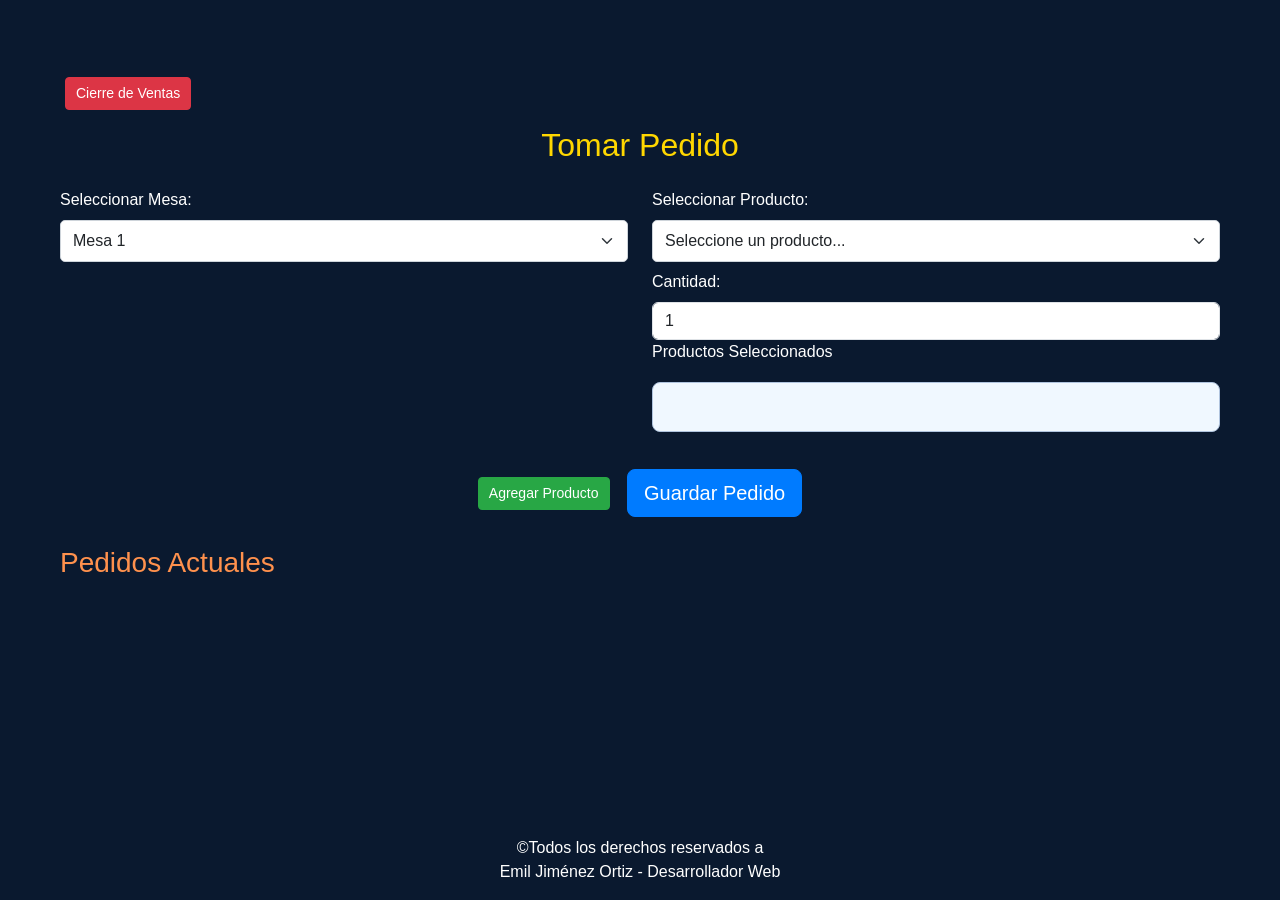
==== commit 78effafb: "Arreglos" ====
--- a/index.html
+++ b/index.html
@@ -1,141 +1,160 @@
-<!DOCTYPE html>
-<html lang="es">
-    <head>
-        <meta charset="UTF-8">
-        <meta name="viewport" content="width=device-width, initial-scale=1.0">
-        <link rel="stylesheet" href="styles.css">
-        <link href="https://cdn.jsdelivr.net/npm/bootstrap@5.3.2/dist/css/bootstrap.min.css" rel="stylesheet">
-        <title>SOLOMITOS</title>
-    </head>
-    <body>
-        <header class="header-custom text-center py-4">
-            <div class="container">
-                <img src="./image/solomitosLogo.png" alt="Logo" class="img-fluid mb-2" style="max-width: 280px;">
-                <h1 class="h4">MENÚ BURGER MASTER</h1>
-                <h1 class="Horario">Fecha: del 28 de abril al 4 de mayo</h1>
-                <h1 class="Horario">Horario:  de 12pm a 10pm</h1>
-            </div>
-        </header>
-
-        <main class="container my-4">
-            <div class="row g-3 text-center justify-content-center">
-                <div class="col-12 col-md-8">
-                    <div class="burger-card">
-                        <img src="./image/hamburguesa.jpg" alt="The Fest Burger" class="burger-img">
-                        <div class="p-4">
-                            <h3 class="text-white">Solomitos The Fest Burger $19.000</h3>
-                            <p class="text-white mb-4"></p>
-                            
-                            <div class="d-grid gap-3">
-                                <button onclick="mostrarDetalles()" class="btn btn-detalles py-3">
-                                    Ver Detalles
-                                </button>
-
-                                <div id="detalles" class="text-white" style="display: none;">
-                                    <p class="mb-0">The Fest Burger: Delicioso pan brioche recién horneado con mantequilla clarificada, acompañado de nuestras salsas de la casa de pimentón ahumado y chimichurri, 130g de carne de res premium, bañada con queso mozzarella artesanal y esparcido con nuestra salsa de tocineta ahumada con pimentones, cebolla crispí la cual le brinda un espectacular toque crocante, finalmente es bañada de nuestra miel de tocineta crunch de tocino ahumado.</p>
-                                </div>
-
-                                <div class="row g-2">
-                                    <div class="col-6">
-                                        <a href="adiciones.html" class="btn btn-extra w-100 py-3">
-                                            <strong>Adiciones</strong>
-                                        </a>
-                                    </div>
-                                    <div class="col-6">
-                                        <a href="bebidas.html" class="btn btn-extra w-100 py-3">
-                                            <strong>Bebidas</strong>
-                                        </a>
-                                    </div>
-                                </div>
-
-                                <button onclick="mostrarInstrucciones()" class="btn btn-warning py-3 fw-bold">
-                                    ¿Cómo votar por esta Hamburguesa?
-                                </button>
-
-                                <div id="instrucciones" class="text-white">
-                                    <div class="instrucciones-lista">
-                                        <ol>
-                                            <li>Descarga la app <strong>Tulio Recomienda</strong>:</li>
-                                            <ul>
-                                                <li><a href="https://play.google.com/store/apps/details?id=com.tuliorecomienda.app&hl=es_CO" target="_blank" class="text-white fw-bold">Android</a></li>
-                                                <li><a href="https://apps.apple.com/co/app/tulio-recomienda/id1459206812?l=es" target="_blank" class="text-white fw-bold">iPhone</a></li>
-                                            </ul>
-                                            <li>Abre la app y selecciona la ciudad: <strong>Caucasia</strong>.</li>
-                                            <li>Busca el restaurante: <strong>Solomitos</strong>.</li>
-                                            <li>Selecciona la hamburguesa <strong>The Fest Burger</strong>.</li>
-                                            <li>Califícala con las estrellas y ¡listo!</li>
-                                        </ol>
-                                    </div>
-                                </div>
-
-                                <p class="text-white text-center mb-2">
-                                    ¡Participa por una cena romántica para dos personas, si envias la captura de tu calificación y nos dejas un comentario en la App del concurso!
-                                </p>
-                                <a href="https://wa.me/+573136882500?text=Hola,%20voy%20a%20enviar%20mi%20captura%20de%20la%20calificación%20y%20el%20comentario%20en%20la%20App%20del%20concurso." class="btn btn-whatsapp py-3" target="_blank">
-                                    Enviar calificación
-                                </a>
-                            </div>
-                        </div>
-                    </div>
-                </div>
-            </div>
-
-            <div class="text-center mt-4">
-                <h4 class="text-white">Dirección</h4>
-                <p><a href="https://maps.app.goo.gl/oCDh2KCpmdvW9kVA9" target="_blank" class="text-decoration-none text-warning">📍Cra 20 N 2-39 LT03 Urb el lago Caucasia - Antioquia</a></p>
-                
-                <h4 class="text-white">Contáctanos</h4>
-                <div class="d-flex justify-content-center gap-3 my-3">
-                    <a href="tel:+573136882500">
-                        <img src="./imagenes/llamadas.png" alt="Llamar" style="width: 50px;">
-                    </a>
-                    <a href="#" target="_blank">
-                        <img src="./imagenes/facebook2.png" alt="Facebook" style="width: 50px;">
-                    </a>
-                    <a href="https://wa.me/+573136882500?text=¡Hola!%20Quiero%20hacer%20un%20pedido." target="_blank">
-                        <img src="./imagenes/whatsaap (2).png" alt="WhatsApp" style="width: 50px;">
-                    </a>
-                    <a href="https://www.instagram.com/solomitos_caucasia?utm_source=ig_web_button_share_sheet&igsh=ZDNlZDc0MzIxNw==" target="_blank">
-                        <img src="./imagenes/instagram1.png" alt="Instagran" style="width: 50px;">
-                    </a>
-                </div>
-            </div>
-        </main>
-
-        <footer class="footer text-white text-center py-3">
-            <p>&copy; 2025 Solomitos Caucasia. Todos los derechos reservados.
-                <br>Emil Jiménez - Desarrollador Web 
-            </p>
-        </footer>
-
-        <script>
-            function mostrarInstrucciones() {
-                const instrucciones = document.getElementById("instrucciones");
-                const boton = document.querySelector('.btn-warning');
-                
-                instrucciones.classList.toggle('visible');
-                boton.textContent = instrucciones.classList.contains('visible') 
-                    ? "Cerrar instrucciones" 
-                    : "¿Cómo votar por esta Hamburguesa?";
-            }
-
-            function mostrarDetalles() {
-                const detalles = document.getElementById("detalles");
-                const boton = document.querySelector('.btn-detalles');
-                
-                detalles.style.display = detalles.style.display === 'none' ? 'block' : 'none';
-                boton.textContent = detalles.style.display === 'none' ? "Ver Detalles" : "Ocultar Detalles";
-            }
-
-            function mostrarAdiciones() {
-                // Aquí puedes agregar la lógica para mostrar las adiciones
-                alert("Próximamente: Lista de adiciones disponibles");
-            }
-
-            function mostrarBebidas() {
-                // Aquí puedes agregar la lógica para mostrar las bebidas
-                alert("Próximamente: Lista de bebidas disponibles");
-            }
-        </script>
-    </body>
-</html>
+<!DOCTYPE html>
+<html lang="es">
+<head>
+    <meta charset="UTF-8">
+    <meta name="viewport" content="width=device-width, initial-scale=1.0">
+    <meta name="mobile-web-app-capable" content="yes">
+    <meta name="apple-mobile-web-app-capable" content="yes">
+    <meta name="apple-mobile-web-app-status-bar-style" content="black-translucent">
+    <meta name="apple-mobile-web-app-title" content="PedidosApp"> 
+   
+    <title>PedidosApp</title>
+    <link rel="stylesheet" href="https://cdn.jsdelivr.net/npm/bootstrap@5.3.0/dist/css/bootstrap.min.css">
+    <link rel="stylesheet" href="styles.css">
+    <link rel="icon" type="image/png" sizes="192x192" href="./imagen/logo.png">
+    <link rel="apple-touch-icon" sizes="180x180" href="./imagen/logo.png">
+    <link rel="apple-touch-icon" sizes="152x152" href="./imagen/logo.png">
+    <link rel="apple-touch-icon" sizes="120x120" href="./imagen/logo.png">
+    <link rel="manifest" href="manifest.json">
+    <style>
+        body {
+            background-color: #0a192f !important;
+            color: #ffffff !important;
+            min-height: 100vh;
+            display: flex;
+            flex-direction: column;
+        }
+        .container {
+            background-color: #0a192f !important;
+            flex: 1;
+        }
+        #productosSeleccionados {
+            color: #000000 !important;
+        }
+        footer {
+            margin-top: auto;
+            background-color: #0a192f;
+        }
+    </style>
+</head>
+<body>
+    <div class="fixed-top d-flex justify-content-end p-3">
+        <button id="installBtn" class="btn btn-success me-2" style="display: none;">Instalar App</button>
+    </div>
+
+    <div id="ios-instructions" style="display: none; text-align: center; background: #ffeb3b; padding: 10px; border-radius: 5px;">
+      📱 Para instalar esta app en iPhone:<br>
+      1️⃣ Toca <strong>Compartir</strong> (📤).<br>
+      2️⃣ Selecciona <strong>"Agregar a inicio"</strong>.<br>
+      3️⃣ Listo <strong>"Así de fácil te llevas nuestro Menú"</strong>.
+    </div>
+    
+    <div class="container mt-4 pt-5">
+        
+        <button class="btn btn-danger btn-sm mb-3" onclick="realizarCierreVentas()">Cierre de Ventas</button>
+        <h2 class="text-center mb-4" style="color: #FFD700;">Tomar Pedido</h2>
+        
+        <div class="row">
+            <div class="col-md-6 mb-3">
+                <label for="mesa" class="form-label">Seleccionar Mesa:</label>
+                <select id="mesa" class="form-select">
+                    <option value="Mesa 1">Mesa 1</option>
+                    <option value="Mesa 2">Mesa 2</option>
+                    <option value="Mesa 3">Mesa 3</option>
+                    <option value="Mesa 4">Mesa 4</option>
+                    <option value="Mesa 5">Mesa 5</option>
+                    <option value="DOMICILIO">DOMICILIO</option>
+                    <option value="RECOGER">Recoger en el lugar</option>
+                </select>
+            </div>
+            
+            <div class="col-md-6 mb-3">
+                <label for="producto" class="form-label">Seleccionar Producto:</label>
+                <select id="producto" class="form-select" onchange="mostrarSalsas()">
+                    <option value="">Seleccione un producto...</option>
+                    <option value="Picada de 25" data-precio="25000">Picada de 25 - $25,000</option>
+                    <option value="Picada de 30" data-precio="30000">Picada de 30 - $30,000</option>
+                    <option value="Picada de 40" data-precio="40000">Picada de 40 - $40,000</option>
+                    <option value="Picada de 50" data-precio="50000">Picada de 50 - $50,000</option>
+                    <option value="Perro Ranchero" data-precio="18000">Perro Ranchero - $18,000</option>
+                    <option value="Perro Picada" data-precio="20000">Perro Picada - $20,000</option>
+                    <option value="Hamburguesa Sencilla" data-precio="18000">Hamburguesa Sencilla - $18,000</option>
+                    <option value="Hamburguesa Doble" data-precio="22000">Hamburguesa Doble - $22,000</option>
+                    <option value="Hamburguesa Ranchera" data-precio="18000">Hamburguesa Ranchera - $18,000</option>
+                    <option value="Salchipapa Ranchera" data-precio="20000">Salchipapa Ranchera - $20,000</option>
+                    <option value="Chuzo de Pollo" data-precio="20000">Chuzo de Pollo - $20,000</option>
+                    <option value="Carne a la Plancha" data-precio="20000">Carne a la Plancha - $20,000</option>
+                    <option value="Coca cola 1.5L" data-precio="8000">Coca cola 1.5L - $8,000</option>
+                    <option value="Hit Tropical" data-precio="5000">Hit Tropical - $5,000</option>
+                    <option value="Hit de mango" data-precio="5000">Hit de mango - $5,000</option>
+                    <option value="Hit de mora" data-precio="5000">Hit de mora - $5,000</option>
+                    <option value="Hit de piña naranja" data-precio="5000">Hit de piña naranja - $5,000</option>
+                    <option value="Colombiana Personal" data-precio="5000">Colombiana Personal - $5,000</option>
+                    <option value="Naranjada Postobón" data-precio="5000">Naranjada Postobón - $5,000</option>
+                    <option value="Uva Postobón" data-precio="5000">Uva Postobón - $5,000</option>
+                    <option value="Manzana Postobón" data-precio="5000">Manzana Postobón - $5,000</option>
+                    <option value="Pepsi Personal" data-precio="5000">Pepsi Personal - $5,000</option>
+                    <option value="Agua Brisa Personal" data-precio="2000">Agua Brisa Personal - $2,000</option>
+                    <option value="Cola Roman Personal" data-precio="5000">Cola Roman Personal - $5,000</option>
+                    <option value="Coca cola Personal" data-precio="5000">Coca cola Personal - $5,000</option>
+                    <option value="Pilsen en lata" data-precio="5000">Pilsen en lata - $5,000</option>
+                    <option value="Aguila Negra en lata" data-precio="5000">Aguila Negra en lata - $5,000</option>
+                </select>
+                <div class="mt-2">
+                    <label for="cantidad" class="form-label">Cantidad:</label>
+                    <input type="number" id="cantidad" class="form-control" value="1" min="1">
+                </div>
+                <div id="salsasContainer" class="mt-2" style="display: none;">
+                    <label class="form-label">Seleccionar Salsas:</label>
+                    <div class="form-check">
+                        <input class="form-check-input" type="checkbox" value="Todas" id="todasSalsas" onchange="seleccionarTodasSalsas(this)">
+                        <label class="form-check-label" for="todasSalsas">Todas las salsas</label>
+                    </div>
+                    <div class="form-check">
+                        <input class="form-check-input" type="checkbox" value="Tomate" id="salsaTomate">
+                        <label class="form-check-label" for="salsaTomate">Salsa de Tomate</label>
+                    </div>
+                    <div class="form-check">
+                        <input class="form-check-input" type="checkbox" value="Rosada" id="salsaRosada">
+                        <label class="form-check-label" for="salsaRosada">Salsa Rosada</label>
+                    </div>
+                    <div class="form-check">
+                        <input class="form-check-input" type="checkbox" value="Maiz" id="salsaMaiz">
+                        <label class="form-check-label" for="salsaMaiz">Salsa de Maíz</label>
+                    </div>
+                    <div class="form-check">
+                        <input class="form-check-input" type="checkbox" value="Piña" id="salsaPina">
+                        <label class="form-check-label" for="salsaPina">Salsa de Piña</label>
+                    </div>
+                    <div class="form-check">
+                        <input class="form-check-input" type="checkbox" value="Mostaza" id="salsaMostaza">
+                        <label class="form-check-label" for="salsaMostaza">Salsa de Mostaza</label>
+                    </div>
+                </div>
+                <div id="detallesContainer" class="mt-2" style="display: none;">
+                    <label for="detallesProducto" class="form-label">Detalles Especiales:</label>
+                    <input type="text" class="form-control" id="detallesProducto" placeholder="Ej: Sin lechuga, no tan tostada, etc.">
+                </div>
+                <div class="mb-3">
+                    <label for="productosSeleccionados" class="form-label">Productos Seleccionados</label>
+                    <div id="productosSeleccionados" class="p-3" style="background-color: #f0f8ff; border: 1px solid #b0c4de; border-radius: 8px; min-height: 50px;"></div>
+                </div>
+            </div>
+        </div>
+        
+        <div class="text-center mb-4">
+            <button class="btn btn-success btn-sm me-2" onclick="agregarProducto()">Agregar Producto</button>
+            <button class="btn btn-primary btn-lg" onclick="agregarPedido()">Guardar Pedido</button>
+        </div>
+        
+        <h3 class="mb-3">Pedidos Actuales</h3>
+        <ul id="listaPedidos" class="list-group"></ul>
+    </div>
+    
+    <footer class="text-center py-3 mt-4">
+        <p class="mb-0">&copy;Todos los derechos reservados a <br>Emil Jiménez Ortiz - Desarrollador Web</p>
+    </footer>
+    
+    <script src="script.js"></script>
+</body>
+</html>
--- a/styles.css
+++ b/styles.css
@@ -1,365 +1,185 @@
-/* Variables globales */
-:root {
-    --primary-color: #FF6B00;
-    --secondary-color: #FFA500;
-    --dark-color: #1A1A1A;
-}
-
-/* Estilos base */
-html, body {
-    background-color: var(--dark-color) !important;
-    margin: 0;
-    padding: 0;
-    min-height: 100vh;
-}
-
-body {
-    display: flex;
-    flex-direction: column;
-    min-height: 100vh;
-    background-color: var(--dark-color) !important;
-}
-
-main {
-    flex: 1;
-    margin-bottom: 5px;
-}
-
-/* Estilos de encabezado */
-header img {
-    border-radius: 60%;
-}
-
-h2 {
-    color: #c00;
-}
-
-h5.card-title{
-    color: white;
-    text-decoration: white;
-}
-
-.logo-cuadrado {
-    width: 250px; 
-    height: auto; 
-    object-fit: cover; 
-    border-color:rgba(255, 217, 0, 0.918);
-    border-radius: 10px; 
-    display: block;
-    margin: auto;
-}
-
-.header-custom {
-    background: linear-gradient(to right, var(--primary-color), var(--secondary-color));
-    color: white;
-}
-
-/* Estilos de tarjetas */
-.burger-card {
-    background: var(--dark-color);
-    border-radius: 15px;
-    overflow: hidden;
-    box-shadow: 0 4px 8px rgba(0,0,0,0.2);
-}
-
-.burger-img {
-    width: 100%;
-    height: auto;
-    object-fit: cover;
-    border-radius: 15px 15px 0 0;
-}
-
-/* Estilos de botones */
-.btn-3d {
-    display: flex;
-    justify-content: center;
-    align-items: center;
-    width: 100%;
-    text-align: center;
-    min-height: 60px;
-    background: linear-gradient(to right, var(--primary-color), var(--secondary-color));
-    border: none;
-    border-radius: 10px;
-    box-shadow: 0 4px 8px rgba(0,0,0,0.2);
-    transition: transform 0.3s, box-shadow 0.3s;
-    text-decoration: none;
-    color: white;
-    font-size: 1rem;
-}
-
-.btn-3d:hover {
-    transform: translateY(-2px);
-    box-shadow: 0 6px 12px rgba(0,0,0,0.3);
-    color: white;
-}
-
-.btn-3d:active {
-    transform: translateY(4px);
-    box-shadow: 0px 2px 5px rgba(0, 0, 0, 0.2), 0px 5px 10px rgba(240, 205, 6, 0.897); 
-}
-
-.btn-extra {
-    background-color: var(--primary-color) !important;
-    color: white !important;
-    border: none !important;
-    padding: 10px 20px !important;
-    font-size: 1rem !important;
-    transition: background-color 0.3s !important;
-    width: 100% !important;
-}
-
-.btn-extra:hover {
-    background-color: var(--secondary-color) !important;
-    color: white !important;
-}
-
-.btn-extra strong {
-    color: white;
-    text-shadow: 0 0 2px rgba(255, 255, 255, 0.5);
-}
-
-.btn-warning {
-    font-weight: bold !important;
-}
-
-.btn-detalles {
-    background-color: #e74c3c !important;
-    color: white !important;
-    border: none !important;
-    padding: 10px 20px !important;
-    font-size: 1rem !important;
-    transition: background-color 0.3s !important;
-    width: 100% !important;
-}
-
-.btn-detalles:hover {
-    background-color: #c0392b !important;
-    color: white !important;
-}
-
-.btn-whatsapp {
-    background-color: #25D366 !important;
-    color: white !important;
-    border: none !important;
-    padding: 10px 20px !important;
-    font-size: 1rem !important;
-    transition: background-color 0.3s !important;
-    width: 100% !important;
-}
-
-.btn-whatsapp:hover {
-    background-color: #128C7E !important;
-    color: white !important;
-}
-
-.btn-volver {
-    background: linear-gradient(to right, var(--primary-color), var(--secondary-color)) !important;
-    color: white !important;
-    border: none !important;
-    padding: 10px 20px !important;
-    font-size: 1rem !important;
-    transition: background 0.3s !important;
-}
-
-.btn-volver:hover {
-    background: linear-gradient(to right, var(--secondary-color), var(--primary-color)) !important;
-    color: white !important;
-}
-
-.menu-img {
-    max-width: 100%;
-    height: auto;
-    object-fit: cover;
-    width: 100%;
-    border-radius: 8px;
-}
-
-.footer {
-    position: relative;
-    bottom: 0;
-    width: 100%;
-    left: 0;
-    right: 0;
-    z-index: 1000;
-    padding: 1rem;
-    background: linear-gradient(to right, var(--primary-color), var(--secondary-color));
-}
-
-.Horario {
-    font-size: 0.9rem; 
-}
-
-/* Estilos para bebidas */
-.bebida-item {
-    background: rgba(255, 255, 255, 0.1);
-    border-radius: 10px;
-    padding: 15px;
-    margin-bottom: 10px;
-    transition: transform 0.3s;
-    display: flex;
-    justify-content: space-between;
-    align-items: center;
-}
-
-.bebida-item:hover {
-    transform: translateY(-2px);
-    background: rgba(255, 255, 255, 0.15);
-}
-
-.bebida-nombre {
-    flex: 1;
-    margin-right: 15px;
-    font-size: 1.25rem;
-}
-
-/* Estilos para adiciones */
-.adicion-item {
-    background: rgba(255, 255, 255, 0.1);
-    border-radius: 10px;
-    padding: 20px;
-    margin-bottom: 20px;
-    transition: transform 0.3s;
-    text-align: center;
-}
-
-.adicion-item:hover {
-    transform: translateY(-2px);
-    background: rgba(255, 255, 255, 0.15);
-}
-
-.adicion-imagen {
-    width: 100%;
-    height: 500px;
-    object-fit: contain;
-    border-radius: 10px;
-    margin-bottom: 20px;
-    background-color: rgba(255, 255, 255, 0.05);
-}
-
-.adicion-nombre {
-    font-size: 1.5rem;
-    color: white;
-    margin-bottom: 10px;
-    text-align: center;
-}
-
-/* Estilos compartidos */
-.precio {
-    color: var(--primary-color);
-    font-weight: bold;
-    white-space: nowrap;
-    font-size: 1.25rem;
-}
-
-/* Estilos de instrucciones */
-#instrucciones {
-    display: none;
-    background: rgba(0,0,0,0.8);
-    border-radius: 10px;
-    padding: 20px;
-    margin: 15px 0;
-}
-
-#instrucciones.visible {
-    display: block;
-}
-
-.instrucciones-lista {
-    text-align: left;
-    padding-left: 20px;
-}
-
-.instrucciones-lista li {
-    margin-bottom: 10px;
-}
-
-.instrucciones-lista ul {
-    padding-left: 20px;
-    margin-top: 5px;
-}
-
-.instrucciones-lista a {
-    word-break: break-all;
-    text-decoration: none;
-    transition: color 0.3s;
-}
-
-.instrucciones-lista a:hover {
-    color: var(--primary-color) !important;
-}
-
-/* Estilos para detalles */
-#detalles {
-    background: rgba(0, 0, 0, 0.5);
-    border-radius: 10px;
-    padding: 20px;
-    margin: 10px 0;
-    transition: all 0.3s ease;
-}
-
-#detalles p {
-    line-height: 1.6;
-    font-size: 1rem;
-}
-
-/* Media queries */
-@media (max-width: 768px) {
-    .header-custom {
-        padding: 20px 0;
-    }
-    .header-custom img {
-        max-width: 200px !important;
-    }
-    .burger-card {
-        margin: 0 10px;
-    }
-    .bebida-item {
-        padding: 12px;
-        margin-bottom: 8px;
-    }
-    .adicion-item {
-        padding: 15px;
-        margin-bottom: 15px;
-    }
-    .adicion-imagen {
-        height: 400px;
-    }
-    .container {
-        padding: 0 15px;
-    }
-    .col-12 {
-        padding: 0 5px;
-    }
-    #instrucciones {
-        padding: 15px;
-        margin: 10px 0;
-    }
-    .instrucciones-lista {
-        padding-left: 15px;
-    }
-    .instrucciones-lista li {
-        margin-bottom: 8px;
-        font-size: 0.95rem;
-    }
-    #detalles {
-        padding: 15px;
-    }
-    #detalles p {
-        font-size: 0.95rem;
-    }
-}
-
-@media (max-width: 576px) {
-    .bebida-item {
-        flex-direction: column;
-        text-align: center;
-        padding: 10px;
-    }
-    .bebida-nombre {
-        margin-right: 0;
-        margin-bottom: 5px;
-    }
-    .adicion-imagen {
-        height: 300px;
-    }
-}
+body {
+    background-color: #f8f9fa;
+    font-family: 'Arial', sans-serif;
+    min-height: 100vh;
+}
+
+h2 {
+    color: #ff3149;
+    margin-bottom: 1.5rem;
+}
+
+h3 {
+    color: #ff914d;
+    margin-bottom: 1rem;
+}
+
+.container {
+    max-width: 1200px;
+    margin: 0 auto;
+    padding: 20px;
+}
+
+/* Estilos para los productos seleccionados */
+#productosSeleccionados {
+    min-height: 100px;
+    background-color: #fff;
+    border: 1px solid #dee2e6;
+}
+
+.producto-seleccionado {
+    display: inline-block;
+    background-color: #e9ecef;
+    padding: 5px 10px;
+    margin: 5px;
+    border-radius: 4px;
+    font-size: 0.9rem;
+}
+
+/* Estilos para los botones */
+.btn {
+    margin: 5px;
+    transition: all 0.3s ease;
+}
+
+.btn-success {
+    background-color: #28a745;
+    border-color: #28a745;
+}
+
+.btn-success:hover {
+    background-color: #218838;
+    border-color: #1e7e34;
+}
+
+.btn-primary {
+    background-color: #007bff;
+    border-color: #007bff;
+}
+
+.btn-primary:hover {
+    background-color: #0069d9;
+    border-color: #0062cc;
+}
+
+.btn-danger {
+    background-color: #dc3545;
+    border-color: #dc3545;
+}
+
+.btn-danger:hover {
+    background-color: #c82333;
+    border-color: #bd2130;
+}
+
+.btn-warning {
+    background-color: #ffc107;
+    border-color: #ffc107;
+    color: #212529;
+}
+
+.btn-warning:hover {
+    background-color: #e0a800;
+    border-color: #d39e00;
+}
+
+/* Estilos para la lista de pedidos */
+.list-group-item {
+    display: flex;
+    justify-content: space-between;
+    align-items: center;
+    padding: 15px;
+    background-color: #fff;
+    border-radius: 8px;
+    margin-bottom: 10px;
+    box-shadow: 0 2px 4px rgba(0, 0, 0, 0.1);
+    transition: all 0.3s ease;
+}
+
+.list-group-item:hover {
+    box-shadow: 0 4px 8px rgba(0, 0, 0, 0.15);
+}
+
+/* Estilos para los badges de estado */
+.badge {
+    font-size: 0.8rem;
+    padding: 5px 10px;
+    border-radius: 15px;
+}
+
+.bg-success {
+    background-color: #28a745 !important;
+}
+
+.bg-warning {
+    background-color: #ffc107 !important;
+    color: #212529;
+}
+
+/* Estilos para el botón de cierre de ventas */
+#installBtn {
+    position: fixed;
+    top: 20px;
+    right: 20px;
+    z-index: 1000;
+}
+
+/* Estilos para los checkboxes */
+.form-check-input {
+    width: 20px;
+    height: 20px;
+    cursor: pointer;
+}
+
+.form-check-label {
+    margin-left: 5px;
+    cursor: pointer;
+}
+
+/* Estilos para los select */
+.form-select {
+    border-radius: 5px;
+    border: 1px solid #ced4da;
+    padding: 8px 12px;
+    transition: all 0.3s ease;
+}
+
+.form-select:focus {
+    border-color: #80bdff;
+    box-shadow: 0 0 0 0.2rem rgba(0, 123, 255, 0.25);
+}
+
+/* Estilos para los botones de acción */
+.btn-group {
+    display: flex;
+    gap: 5px;
+}
+
+.btn-sm {
+    padding: 5px 10px;
+    font-size: 0.875rem;
+}
+
+/* Estilos para el contenedor de productos seleccionados */
+#productosSeleccionados {
+    display: flex;
+    flex-wrap: wrap;
+    gap: 5px;
+    padding: 10px;
+    background-color: #f8f9fa;
+    border-radius: 5px;
+    margin-top: 10px;
+}
+
+/* Estilos para los botones de eliminar producto */
+.btn-close {
+    margin-left: 5px;
+    font-size: 12px;
+    cursor: pointer;
+    opacity: 0.7;
+    transition: opacity 0.3s ease;
+}
+
+.btn-close:hover {
+    opacity: 1;
+}
